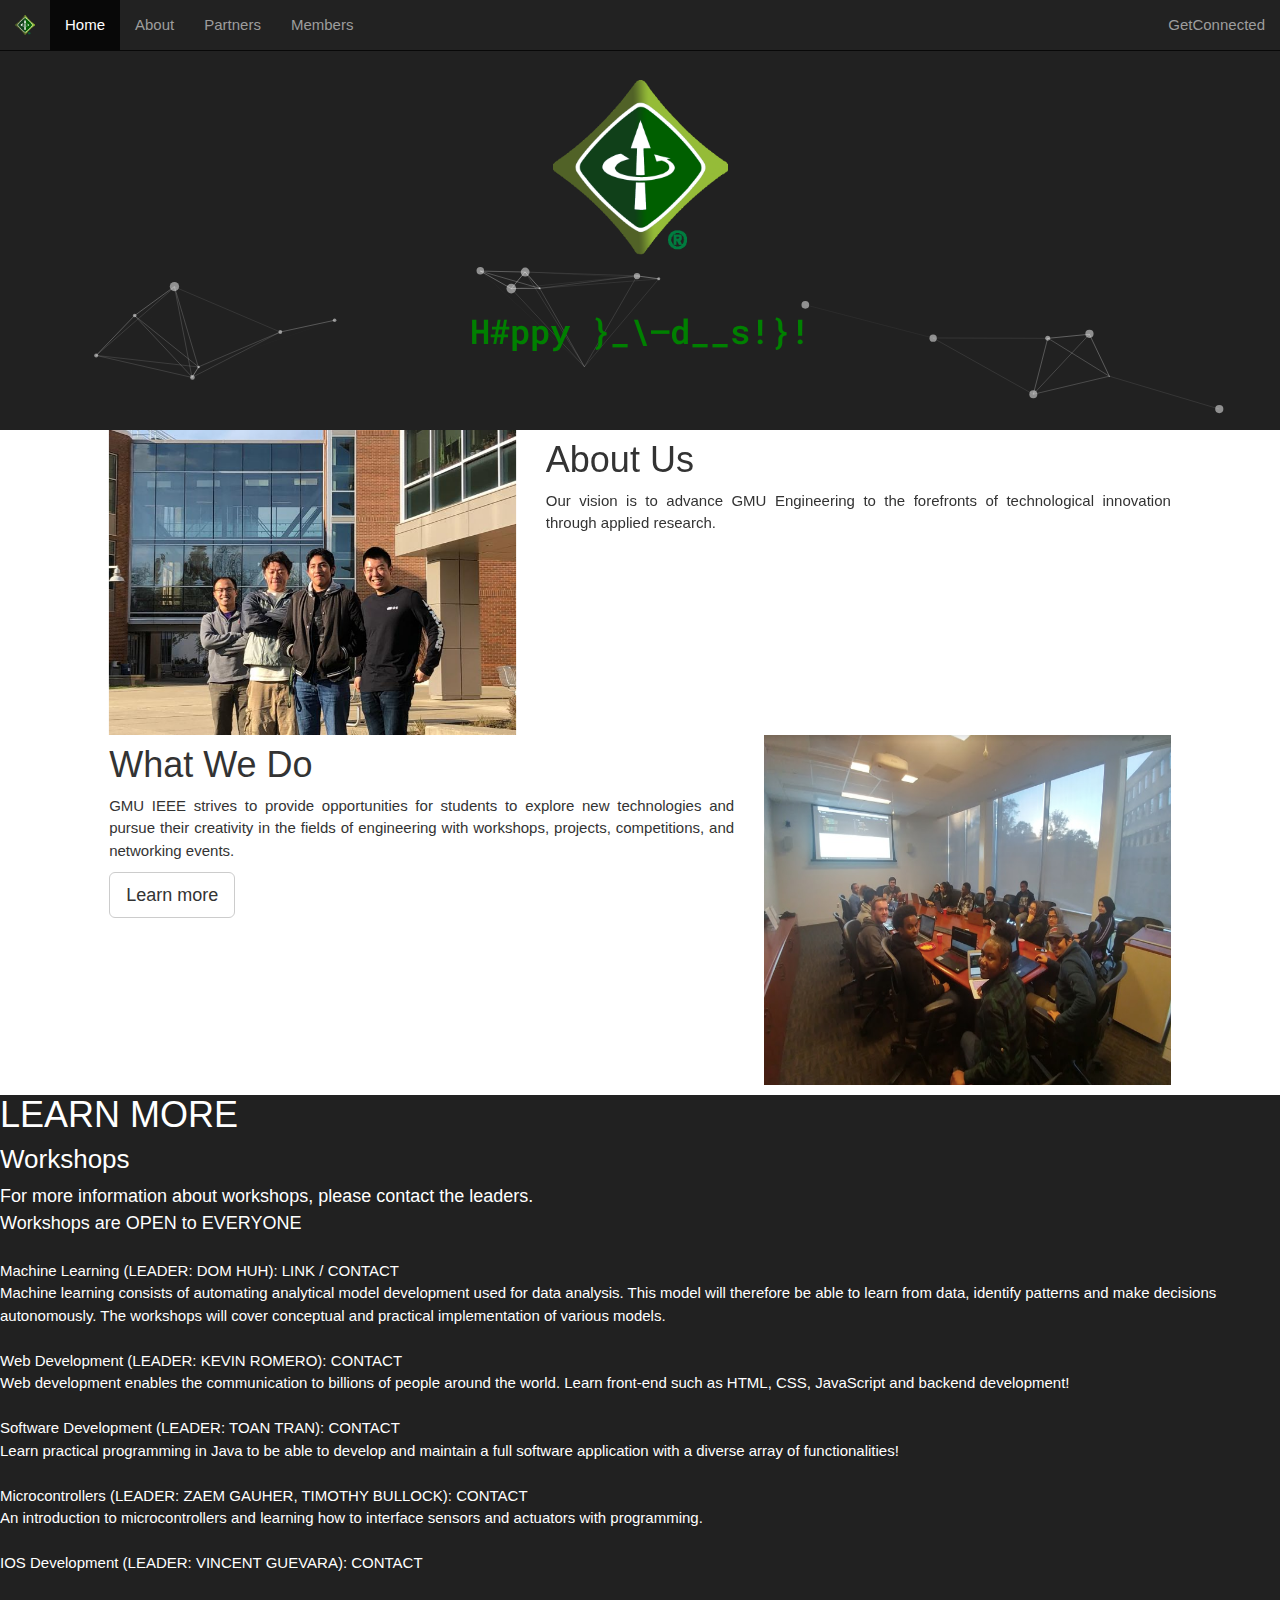
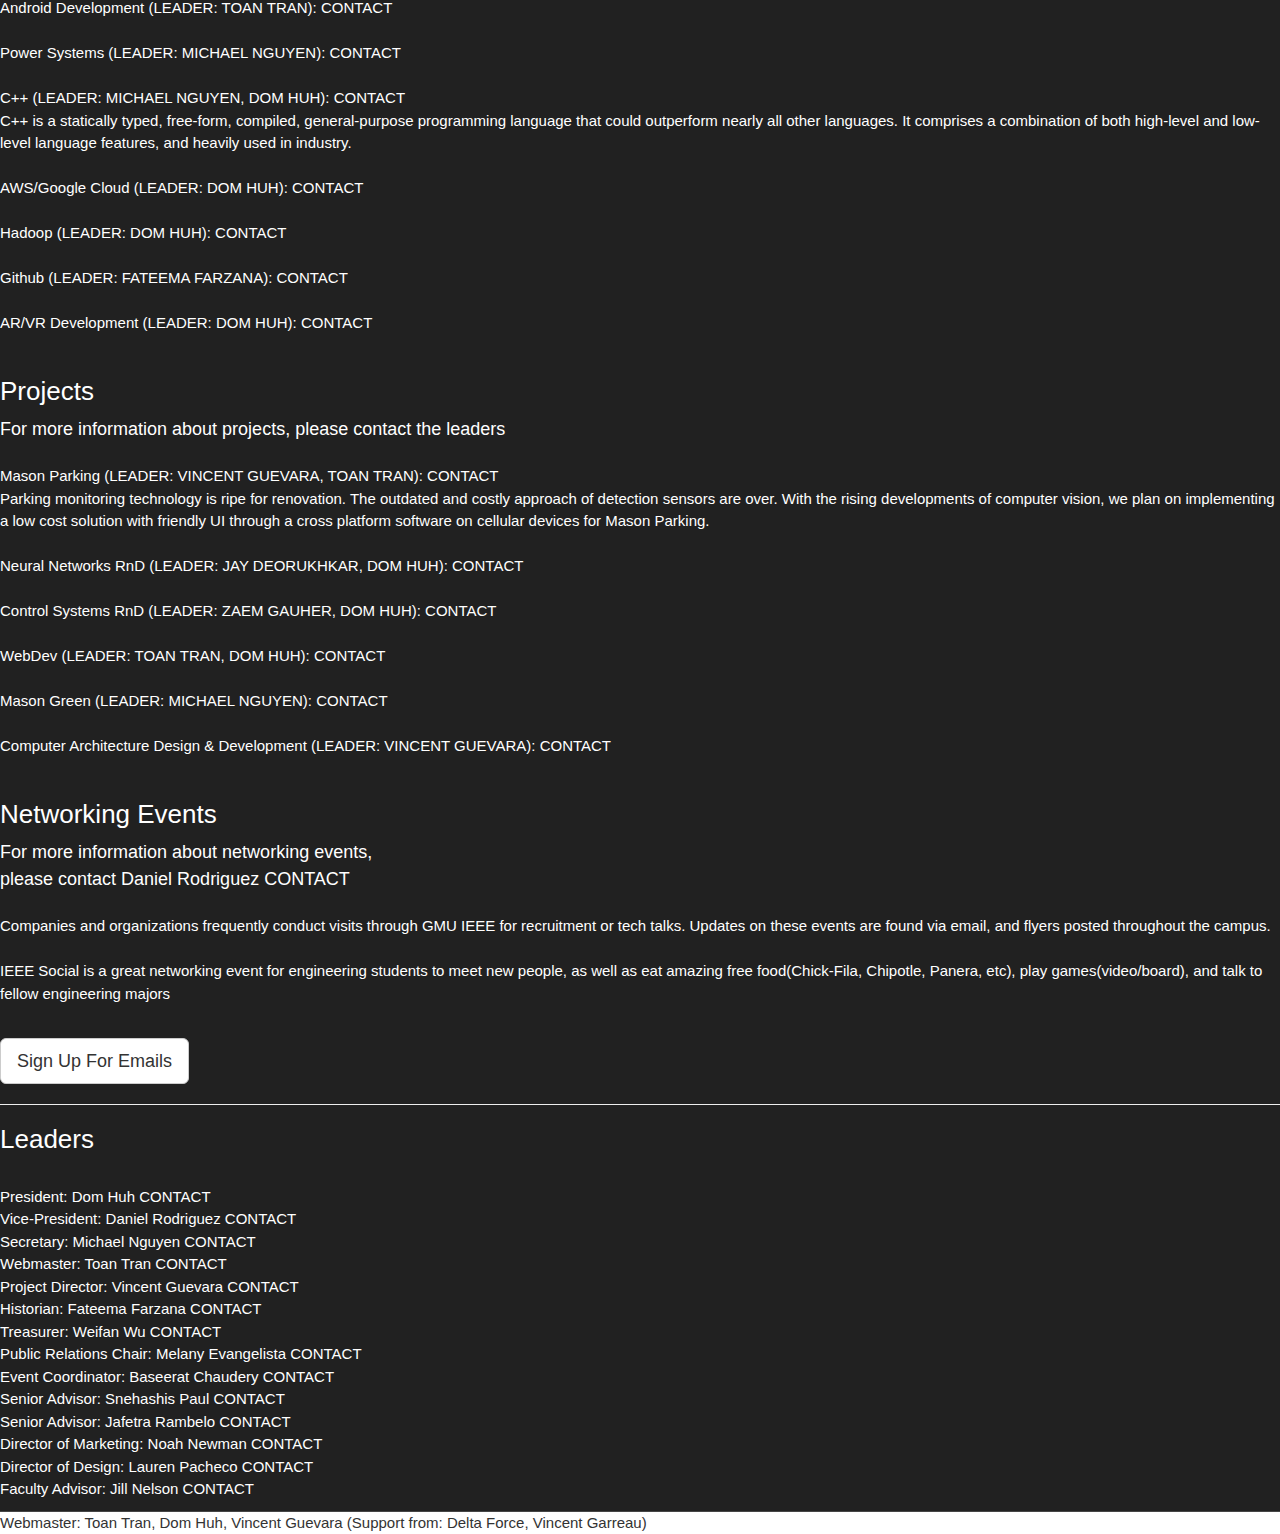
==== index.html @ 7588734c "Updates" ====
<!DOCTYPE html>
<html>

<head>
	<!--Dont worry about this right now-->
	<meta http-equiv="Content-Type" content="text/html; charset=UTF-8">
	<title>GMU IEEE</title>

	<meta charset="utf-8">
	<meta http-equiv="X-UA-Compatible" content="IE=edge">
	<meta name="viewport" content="width=device-width, initial-scale=1">
	<meta name="description" content="GMU, gmu, IEEE, ieee, GMU IEEE, gmu ieee,
					  George Mason University, Institute of Electronics and Electrical Engineers
					  , George Mason University Institute of Electronics and Electrical Engineers">

	<!-- OG Tags -->
	<meta property="og:url" content="https://gmuieee.github.io" />
	<meta property="og:title" content="🎄GMU IEEE🎄" />
	<meta property="og:description" content="George Mason University's Institute of Electronics and Electrical Engineers" />
	<meta property="og:image" content="/images/deltaLogoGreen.PNG" />

	<!-- Jquery CDN -->
	<script src="https://ajax.googleapis.com/ajax/libs/jquery/3.3.1/jquery.min.js"></script>
	<!-- Latest compiled and minified CSS - Bootstrap -->
	<link rel="stylesheet" href="https://maxcdn.bootstrapcdn.com/bootstrap/3.3.7/css/bootstrap.min.css" integrity="sha384-BVYiiSIFeK1dGmJRAkycuHAHRg32OmUcww7on3RYdg4Va+PmSTsz/K68vbdEjh4u" crossorigin="anonymous">
	<!-- Latest compiled and minified JavaScript - Bootstrap -->
	<script src="https://maxcdn.bootstrapcdn.com/bootstrap/3.3.7/js/bootstrap.min.js" integrity="sha384-Tc5IQib027qvyjSMfHjOMaLkfuWVxZxUPnCJA7l2mCWNIpG9mGCD8wGNIcPD7Txa" crossorigin="anonymous"></script>

	<!-- Google Fonts -->
	<link href="https://fonts.googleapis.com/css?family=Roboto+Mono:100" rel="stylesheet">
	<link href="https://fonts.googleapis.com/css?family=Roboto:100" rel="stylesheet">
	<link href="https://fonts.googleapis.com/css?family=Roboto:400" rel="stylesheet">
	<!-- Our Stylesheets -->
	<link href="css/base.css" rel="stylesheet">
	<link href="css/main.css" rel="stylesheet">
	<!-- Favicon -->
	<link rel="icon" type="image/png" href="images/favicon.ico"/>
	
	
	
	<!--
	DELETE IF SLIDE DOESNT WORK
	-->
	<link rel="stylesheet" href="https://www.w3schools.com/w3css/4/w3.css">
	<style>
		.mySlides {display:none;}
	</style> <!--HERE-->
	
</head>
<body>
	
	
	
	<div id="main-body-container">
		<!-- Nav Bar -->
		<nav class="navbar navbar-inverse navbar-fixed-top">
			<div class="container-fluid">
				<!-- Brand and toggle get grouped for better mobile display -->
				<div class="navbar-header">
					<button type="button" class="navbar-toggle collapsed" data-toggle="collapse" data-target="#bs-example-navbar-collapse-1" aria-expanded="false">
						<span class="sr-only">Toggle navigation</span>
						<span class="icon-bar"></span>
						<span class="icon-bar"></span>
						<span class="icon-bar"></span>
					</button>
					<a class="navbar-brand" href="/"><img src="/images/deltaLogoGreen.PNG" width="20px"></a>
				</div>

				<!-- Collect the nav links, forms, and other content for toggling -->
				<div class="collapse navbar-collapse" id="bs-example-navbar-collapse-1">
					<!-- Navbar left side links -->
					<ul class="nav navbar-nav">
						<li class="active"><a href="">Home<span class="sr-only">(current)</span></a></li>
						<!--<li><a href="members/">Leaders</a></li>-->
						<li><a href="#events">About</a></li>
						<li><a href="https://gmuieee.github.io/partners/">Partners</a></li>
						<li><a href="https://gmuieee.github.io/members/">Members</a></li>
					</ul>
					<!-- Navbar right side links -->
					<ul class="nav navbar-nav navbar-right">
						<li><a href="https://getconnected.gmu.edu/organization/inst-of-electrical-and-electronics-engineers">GetConnected</a></li>
					</ul>
				</div><!-- /.navbar-collapse -->
			</div><!-- /.container-fluid -->
		</nav>

		<!-- Landing Section -->
		
		<section id="landing" class="outer-container first-container">
			
			<!-- <h1>Hello</h1> -->
			<div id="deltaLogoDiv" class="outer-container">
				<div id="particles-js" style="height:160px"><!--Erase-->
				<img src="images/deltaLogoGreen.PNG" width="175px">
				</div><!-- Erase-->
			</div>
		
			
			<!-- Div to contain scramble text, populated in main.js, designed in main.css -->
			<div class="container">
				<div class="text"></div>
			</div>
			
		</section>
			

		<section id="whoWeAre" class="outer-container hcenter">
			<div class="row">
				<div class="col-md-1"></div>
				<div class="col-md-4 hcenter vcenter">
					<img id="whoWeAreImage" src="images/whoweAre.PNG" width="100%">
				</div>
				<div class="col-md-6 vcenter hcenter">
					<h1 class="subtopic">About Us</h1>
					<p class="section-1-content">
						Our vision is to advance GMU Engineering to the forefronts of technological innovation through applied research.
					</p>
					<!--<a href="https://getconnected.gmu.edu/organization/inst-of-electrical-and-electronics-engineers"><button class="btn btn-default btn-lg light-button">Sign up for email updates</button></a>
				--></div>
				<div class="col-md-1"></div>
		</section>

		<section id="whatWeDo" class="outer-container hcenter">
			<div class="row">
				<div class="col-md-1"></div>
				<div class="col-md-6 vcenter hcenter">
					<h1 class="subtopic">What We Do</h1>
					<p class="section-1-content">
						GMU IEEE strives to provide opportunities for students to explore new technologies and
						pursue their creativity in the fields of engineering with workshops, projects, competitions,
						and networking events.
						
					</p>
					<a href="#events"><button type="button" class="btn btn-default btn-lg light-button">Learn more</button></a>
				</div>
				<div class="col-md-4 hcenter vcenter">
					<div class="w3-content w3-display-container">
  						<img class="mySlides" src="images/SS2.png" style="height:350px; width:100%">
  						<img class="mySlides" src="images/SS1.png" style="height:350px; width:100%">
  						<img class="mySlides" src="images/whatweDo.png" style="height:350px; width:100%">
						<img class="mySlides" src="images/ieee_meeting.jpg" style="height:350px; width:100%">
  						<!--<button class="w3-button w3-black w3-display-left" onclick="plusDivs(-1)">&#10094;</button>
  						<button class="w3-button w3-black w3-display-right" onclick="plusDivs(1)">&#10095;</button>
					--></div>
				</div>
				<div class="col-md-1"></div>
			</div>
		</section>

		<section id="events" class="outer-container">
			<h1 class="subtopic">LEARN MORE</h1>
			<div class="event hcenter">
				<h2 class="subtopic">Workshops</h2>
				<p>
				<font size="4">For more information about workshops, please contact the leaders.<br>
						Workshops are OPEN to EVERYONE</font><br>
							<br>Machine Learning (LEADER: DOM HUH): <a href="/resources/DeepLearningOverview.pdf">LINK</a> /   
												<a href="mailto:dhuh4@gmu.edu">CONTACT</a> <br>
							Machine learning consists of automating analytical model development used for data analysis.
							This model will therefore be able to learn from data, identify patterns and make decisions autonomously.
							The workshops will cover conceptual and practical implementation of various models.<br>
					
							<br>Web Development (LEADER: KEVIN ROMERO): <a href="mailto:kromero8@gmu.edu">CONTACT</a> <br>
							
							Web development enables the communication to billions of people around the world.
					 		Learn front-end such as HTML, CSS, JavaScript and backend development! <br>
							
							<br>Software Development (LEADER: TOAN TRAN): <a href="mailto:ttran82@gmu.edu">CONTACT</a> <br>
					
							Learn practical programming in Java to be able to develop
							and maintain a full software application with a diverse array of functionalities!<br>
					
							<br>Microcontrollers (LEADER: ZAEM GAUHER, TIMOTHY BULLOCK): <a href="mailto:zgauher@gmu.edu">CONTACT</a> <br>
					
							An introduction to microcontrollers and learning how
							to interface sensors and actuators with programming.<br>
					
							<br>IOS Development (LEADER: VINCENT GUEVARA): <a href="mailto:vguevara@gmu.edu">CONTACT</a> <br>
							<br>Android Development (LEADER: TOAN TRAN): <a href="mailto:ttran82@gmu.edu">CONTACT</a> <br>
							<br>Power Systems (LEADER: MICHAEL NGUYEN): <a href="mailto:mnguye61@gmu.edu">CONTACT</a> <br>
							<br>C++ (LEADER: MICHAEL NGUYEN, DOM HUH): <a href="mailto:mnguye61@gmu.edu">CONTACT</a> <br>
					
							C++ is a statically typed, free-form, compiled, general-purpose programming
							language that could outperform nearly all other languages.
							It comprises a combination of both high-level and low-level language features, and heavily used in industry.<br>
					
							<br>AWS/Google Cloud (LEADER: DOM HUH): <a href="mailto:dhuh4@gmu.edu">CONTACT</a> <br>
							<br>Hadoop (LEADER: DOM HUH): <a href="mailto:dhuh4@gmu.edu">CONTACT</a> <br>
							<br>Github (LEADER: FATEEMA FARZANA): <a href="mailto:ffarzana@gmu.edu">CONTACT</a> <br>
							<br>AR/VR Development (LEADER: DOM HUH): <a href="mailto:dhuh4@gmu.edu">CONTACT</a> <br>
				</p><br>
			<h2 class="subtopic">Projects</h2>
				<p>			
				<font size="4">For more information about projects, please contact the leaders</font><br>
							<br>Mason Parking (LEADER: VINCENT GUEVARA, TOAN TRAN): <a href="mailto:vguevara@gmu.edu">CONTACT</a> <br>	
								Parking monitoring technology is ripe for renovation. The outdated and costly approach of detection sensors
								are over. With the rising developments of computer vision, we plan on implementing a low cost
								solution with friendly UI through a cross platform software on cellular devices for Mason Parking.<br>
							<br>Neural Networks RnD (LEADER: JAY DEORUKHKAR, DOM HUH): <a href="mailto:jdeoruk2@gmu.edu">CONTACT</a> <br>								
							<br>Control Systems RnD (LEADER: ZAEM GAUHER, DOM HUH): <a href="mailto:zgauher@gmu.edu">CONTACT</a> <br>								
							<br>WebDev (LEADER: TOAN TRAN, DOM HUH): <a href="mailto:ttran82@gmu.edu">CONTACT</a> <br>								
							<br>Mason Green (LEADER: MICHAEL NGUYEN): <a href="mailto:mnguye61@gmu.edu">CONTACT</a>	 <br>
							<br>Computer Architecture Design & Development (LEADER: VINCENT GUEVARA): <a href="mailto:mnguye61@gmu.edu">CONTACT</a>	 <br>

				</p><br>
			<h2 class="subtopic">Networking Events</h2>
				<p>
				<font size="4">For more information about networking events,<br>
						please contact Daniel Rodriguez<a href="mailto:drodrig@gmu.edu"> CONTACT</a></font><br>
							<br>Companies and organizations frequently conduct visits through GMU IEEE 
								for recruitment or tech talks. Updates on these events are found via email,
								and flyers posted throughout the campus.</li><br>
							<br>IEEE Social is a great networking event for engineering students to meet
								new people, as well as eat amazing free food(Chick-Fila, Chipotle, Panera, etc),
								play games(video/board), and talk to fellow engineering majors</li><br>
				</p><br>
				<a href="https://getconnected.gmu.edu/organization/inst-of-electrical-and-electronics-engineers"><button class="btn btn-default btn-lg dark-button">Sign Up For Emails</button></a>
			</div>
			<hr class="separator" style="width:100%">
			<div class="event hcenter">
				<h1 class="subtopic">Leaders</h1>
				<!--<img class="event-image" src="images/venkatHT.jpg" width="50%">-->
				<p>
					<br> President: Dom Huh <a href="mailto:dhuh4@gmu.edu"> CONTACT</a>
					<br> Vice-President: Daniel Rodriguez <a href="mailto:drodrig@gmu.edu"> CONTACT</a>
					<br> Secretary: Michael Nguyen <a href="mailto:mnguye61@gmu.edu"> CONTACT</a>
					<br> Webmaster: Toan Tran <a href="mailto:ttran82@gmu.edu"> CONTACT</a>
					<br> Project Director: Vincent Guevara <a href="mailto:vguevara@gmu.edu"> CONTACT</a>
					<br> Historian: Fateema Farzana <a href="mailto:ffarzana@gmu.edu"> CONTACT</a>
					<br> Treasurer: Weifan Wu <a href="mailto:wwu6@gmu.edu"> CONTACT</a>
					<br> Public Relations Chair: Melany Evangelista <a href="mailto:mevanage2@gmu.edu"> CONTACT</a>
					<br> Event Coordinator: Baseerat Chaudery <a href="mailto:bchaudery@gmu.edu"> CONTACT</a>
					<br> Senior Advisor: Snehashis Paul <a href="mailto:spaul20@gmu.edu"> CONTACT</a>
					<br> Senior Advisor: Jafetra Rambelo <a href="mailto:jrambelo@gmu.edu"> CONTACT</a>
					<br> Director of Marketing: Noah Newman <a href="mailto:nnewman6@gmu.edu"> CONTACT</a>
					<br> Director of Design: Lauren Pacheco <a href="mailto:lpacheco@gmu.edu"> CONTACT</a>
					<br> Faculty Advisor: Jill Nelson <a href="mailto:jnelson@gmu.edu"> CONTACT</a><br>

				</p>
			</div>
		</section>
	</div>

	<footer class="love-footer-dark">
		Webmaster: Toan Tran, Dom Huh, Vincent Guevara (Support from: <a href="https://github.com/delta">Delta Force</a>, <a href="https://github.com/VincentGarreau">Vincent Garreau</a>)
	</footer>

	<!-- Main Script -->
	<script src="js/main.js"></script>
	<script src="particles.js"></script>
	<script src="js/app.js"></script>
	


	<!--FIXTHIS-->
	<script>
		var myIndex = 0;
		carousel();

		function carousel() {
    			var i;
    			var x = document.getElementsByClassName("mySlides");
    			for (i = 0; i < x.length; i++) {
       				x[i].style.display = "none";  
    				}
    			myIndex++;
    		if (myIndex > x.length) {myIndex = 1}    
    		x[myIndex-1].style.display = "block";  
    		setTimeout(carousel, 1500);
}
	</script>


</body>
</html>
---- css/main.css ----
/* JS */
#particles-js{
  width: 100%;
  height: 100%;
  background-color: #212121;
  background-image: url('');
  background-size: cover;
  background-position: 50% 50%;
  background-repeat: no-repeat;
}

/* Landing Section */
#landing {
  background-color: #212121;
}

#deltaLogoDiv {
  padding: 80px 0px 40px 0px;
  text-align: center;
  animation: sexyGlow 4s ease-in-out 0s infinite;
}

/* CSS for Scramble Text */
.container {
  position: relative;
  top: 25%;
  height: 50px;
  width: 100%;
  justify-content: center;
  align-items: center;
  display: flex;
  font-family: 'Roboto Mono', monospace;
  padding: 50px 0px 100px 0px;
}

.text {
  font-weight: 600;
  font-size: 34px;
  color: green;
  -webkit-animation:colorchange 10s infinite alternate;
}

@media only screen and (max-width: 550px) {
  .text {
    font-size: 20px !important;
  }
}

.dud {
  color: green;
}
/* End of CSS for Scramble Text */
/* End of CSS for Landing Section */

/* Who We Are Section */
#whoWeAre {
  background-color: white;
}
/* End of Who We Are Section */

/* What We Do Section */
#whatWeDo {
  background-color: white;
}

#whatWeDoImage {
  margin: 10px 0px;
}

p.section-1-content {
  text-align: justify;
}
/* End of What We Do Section */

/* Events Section */
#events {
  background-color: #212121;
  border-bottom: 1px solid rgb(70,70,70);
}

#events .subtopic, .event p {
  color: white;
}

.event .subtopic {
  font-size: 26px;
}

.event img {
  margin: 20px 0px;
}

/* Animation stuff */
@keyframes sexyGlow {
  0% {
    opacity: 1;
  }
  50% {
    opacity: 0.4;
  }
  100% {
    opacity: 1;
  }
}

@-webkit-keyframes colorchange {
      0% {
        color: #a0f78f;
      }
      
      20% {
        color: #59c643;
      }
      
      40% {
        color: #ef7270;
      }
      
      60% {
        color: #dd403e;
      }
  
      80% {
        color: #c10c09;
      }
      
    }


@media only screen and (max-width: 991px) {
  #whoWeAreImage {
    width: 80%;
  }
}

@media only screen and (max-width: 550px) {
  section {
    padding: 0px;
  }

  #whoWeAreImage {
    width: 100%;
  }

  #events {
    padding: 15px 0px;
  }

  #whatWeDoImage {
    margin: 0px;
  }

  .light-button {
    margin-bottom: 15px;
  }

  .event-image {
    width: 75%;
  }
}
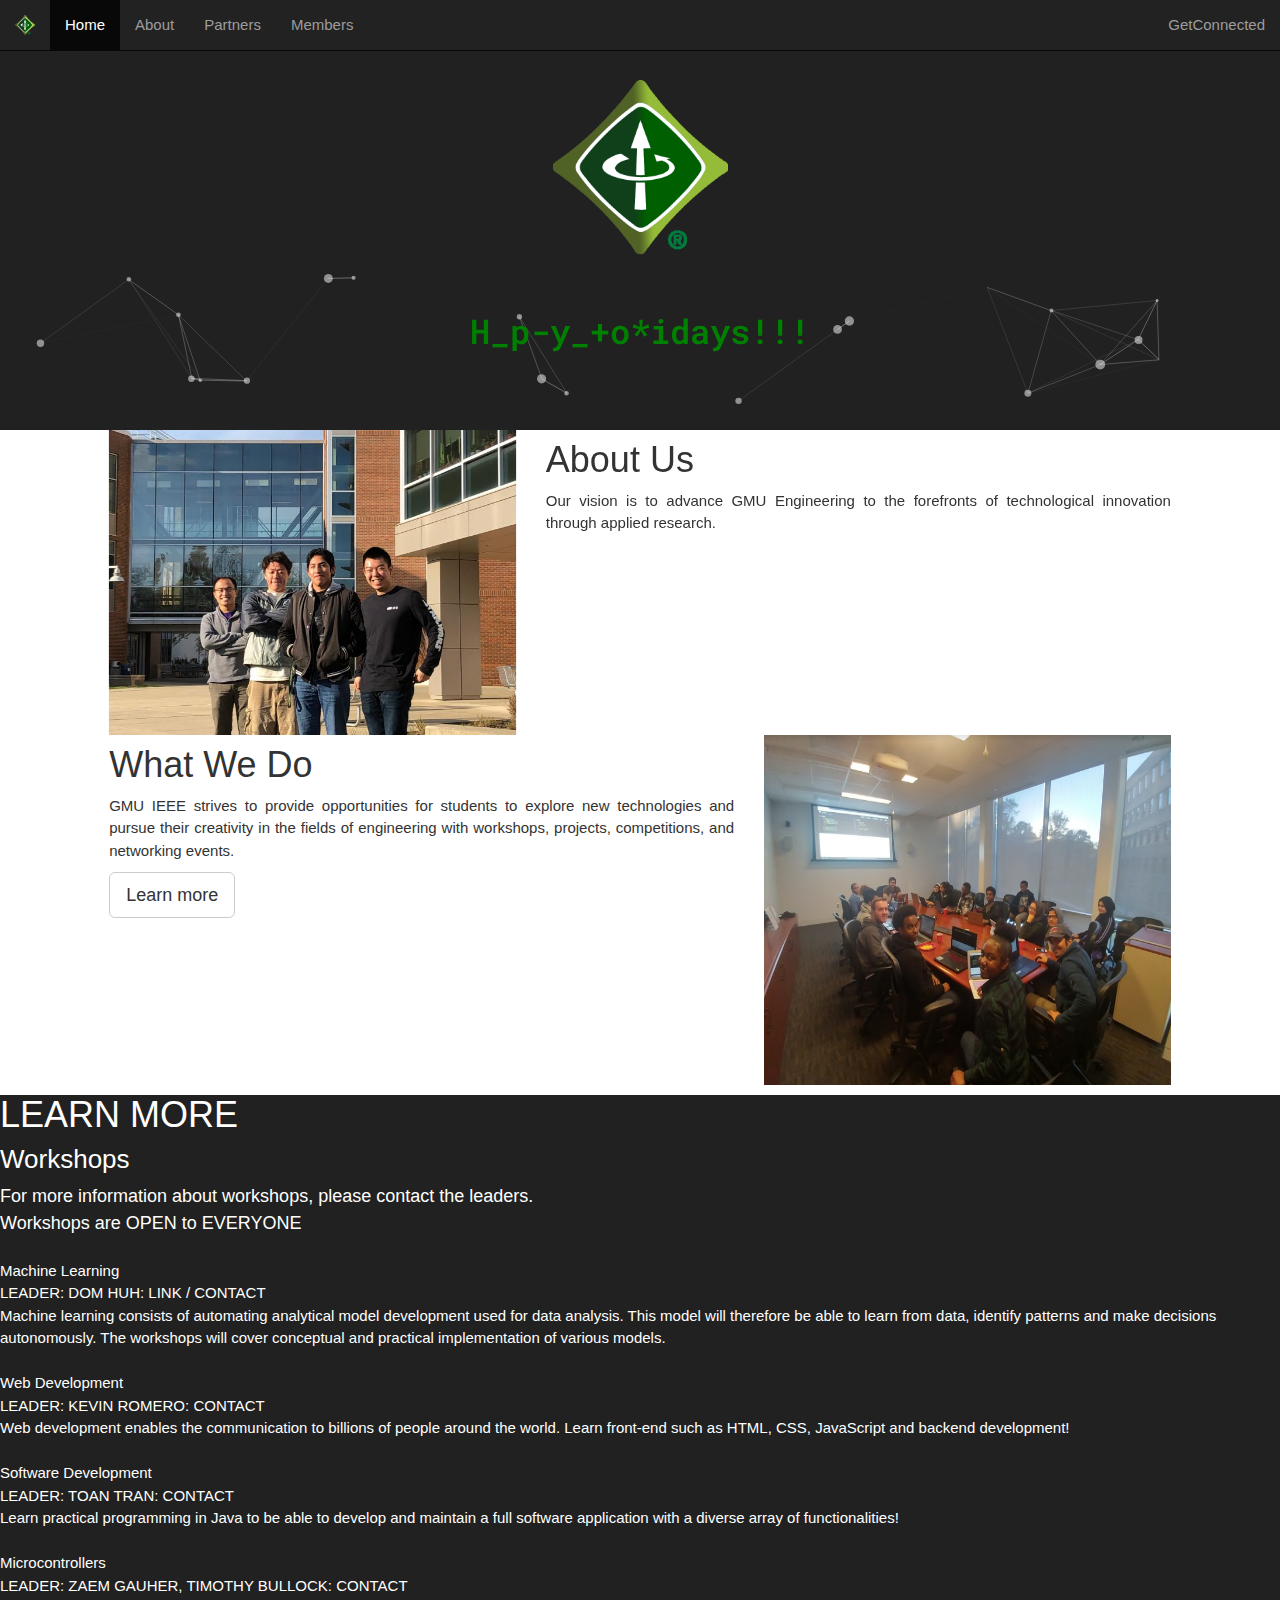
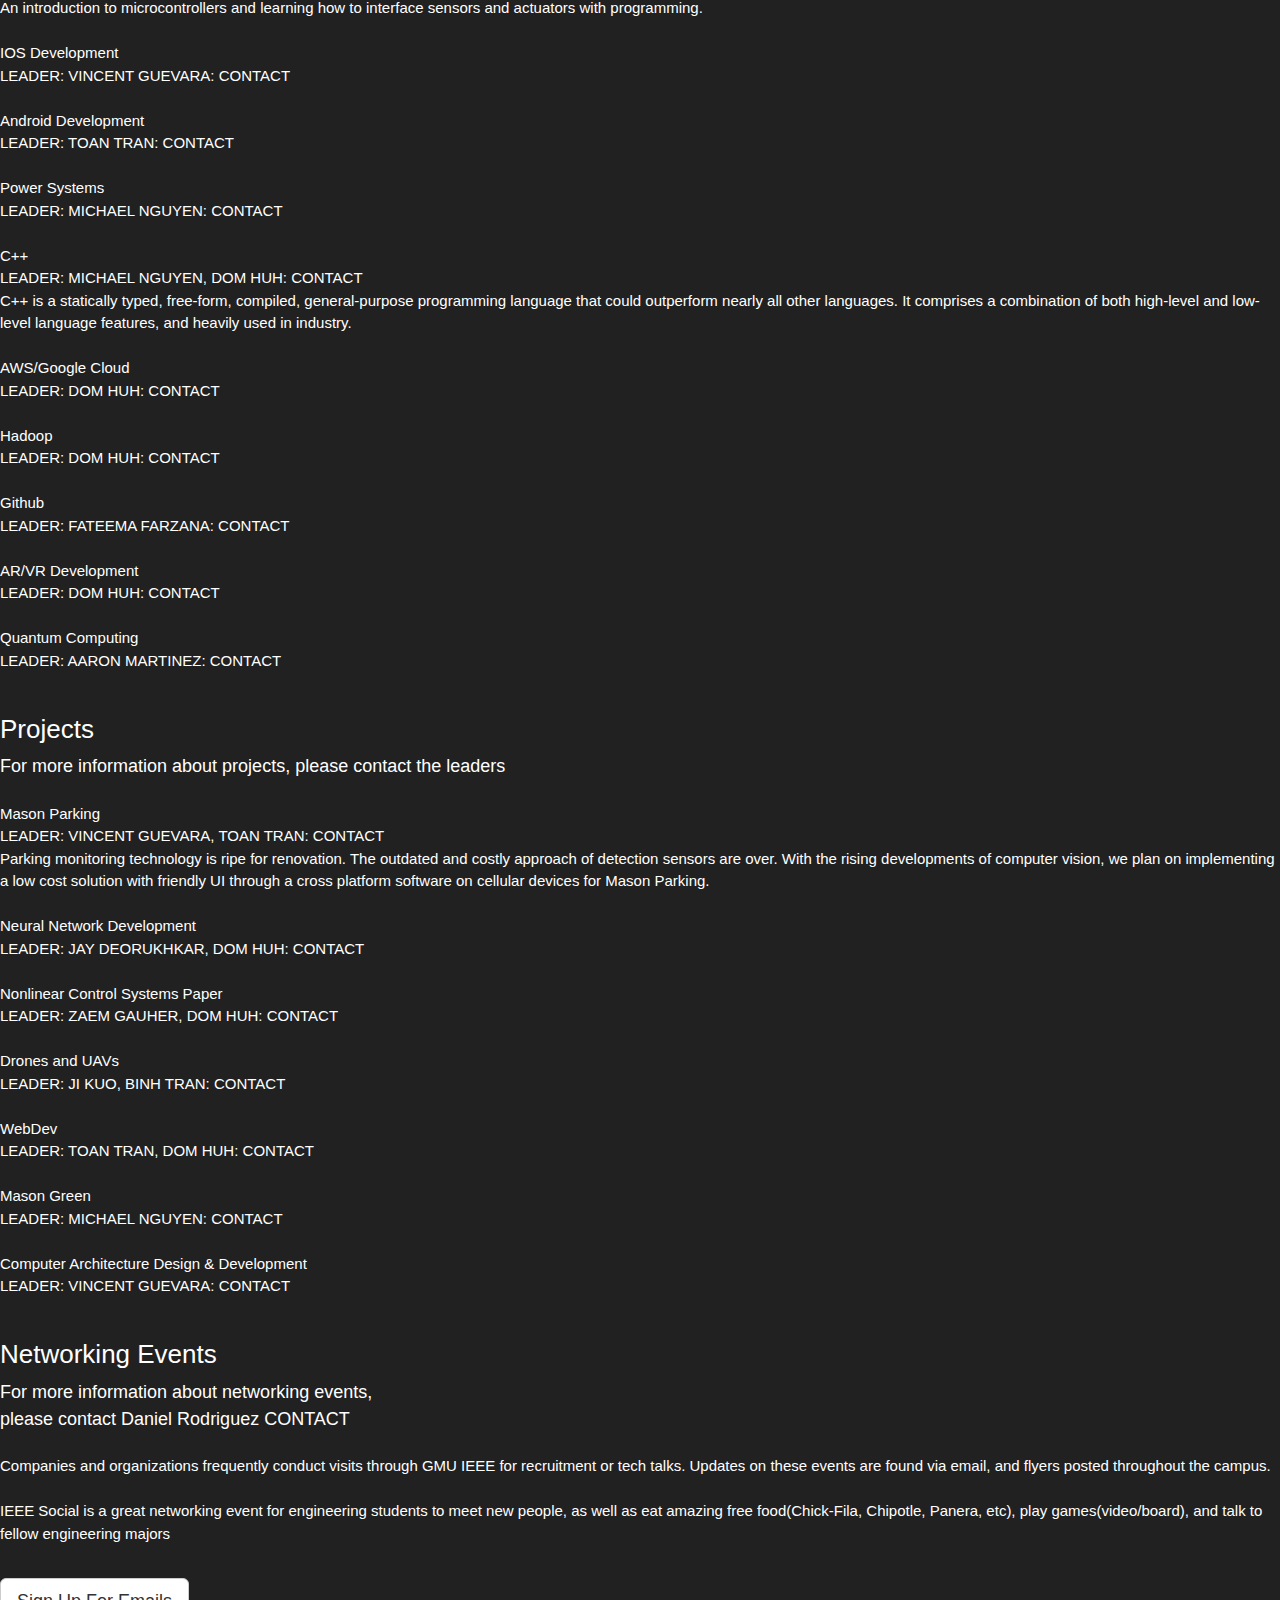
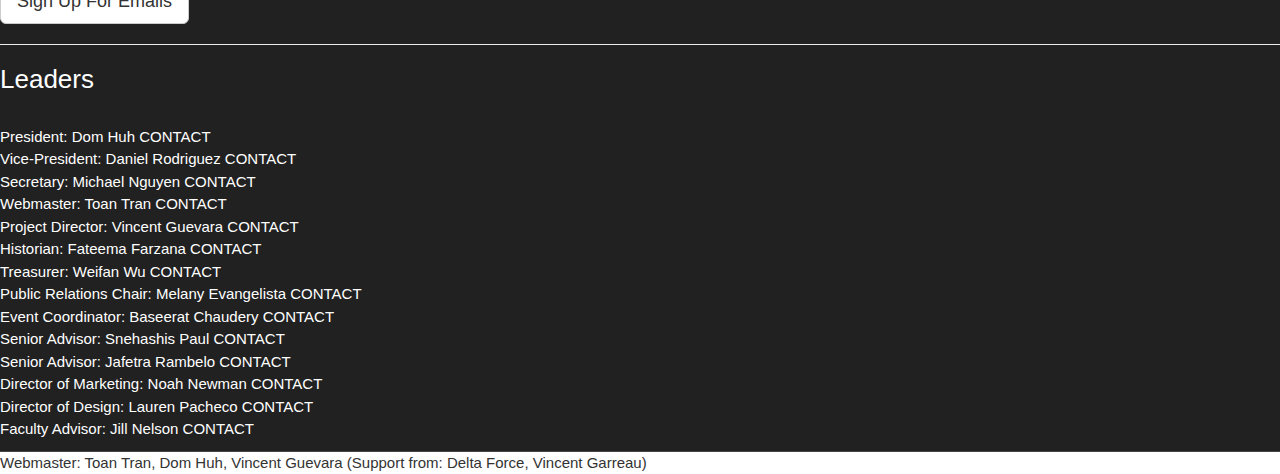
==== commit f947df86: "Merge branch 'master' of https://github.com/gmuieee/gmuieee.github.io" ====
--- a/index.html
+++ b/index.html
@@ -2,7 +2,6 @@
 <html>
 
 <head>
-	<!--Dont worry about this right now-->
 	<meta http-equiv="Content-Type" content="text/html; charset=UTF-8">
 	<title>GMU IEEE</title>
 
@@ -37,14 +36,10 @@
 	<link rel="icon" type="image/png" href="images/favicon.ico"/>
 	
 	
-	
-	<!--
-	DELETE IF SLIDE DOESNT WORK
-	-->
 	<link rel="stylesheet" href="https://www.w3schools.com/w3css/4/w3.css">
 	<style>
 		.mySlides {display:none;}
-	</style> <!--HERE-->
+	</style>
 	
 </head>
 <body>
@@ -154,53 +149,55 @@
 				<p>
 				<font size="4">For more information about workshops, please contact the leaders.<br>
 						Workshops are OPEN to EVERYONE</font><br>
-							<br>Machine Learning (LEADER: DOM HUH): <a href="/resources/DeepLearningOverview.pdf">LINK</a> /   
+							<br>Machine Learning <br>LEADER: DOM HUH: <a href="/resources/DeepLearningOverview.pdf">LINK</a> /   
 												<a href="mailto:dhuh4@gmu.edu">CONTACT</a> <br>
 							Machine learning consists of automating analytical model development used for data analysis.
 							This model will therefore be able to learn from data, identify patterns and make decisions autonomously.
 							The workshops will cover conceptual and practical implementation of various models.<br>
 					
-							<br>Web Development (LEADER: KEVIN ROMERO): <a href="mailto:kromero8@gmu.edu">CONTACT</a> <br>
+							<br>Web Development <br>LEADER: KEVIN ROMERO: <a href="mailto:kromero8@gmu.edu">CONTACT</a> <br>
 							
 							Web development enables the communication to billions of people around the world.
 					 		Learn front-end such as HTML, CSS, JavaScript and backend development! <br>
 							
-							<br>Software Development (LEADER: TOAN TRAN): <a href="mailto:ttran82@gmu.edu">CONTACT</a> <br>
+							<br>Software Development <br>LEADER: TOAN TRAN: <a href="mailto:ttran82@gmu.edu">CONTACT</a> <br>
 					
 							Learn practical programming in Java to be able to develop
 							and maintain a full software application with a diverse array of functionalities!<br>
 					
-							<br>Microcontrollers (LEADER: ZAEM GAUHER, TIMOTHY BULLOCK): <a href="mailto:zgauher@gmu.edu">CONTACT</a> <br>
+							<br>Microcontrollers <br>LEADER: ZAEM GAUHER, TIMOTHY BULLOCK: <a href="mailto:zgauher@gmu.edu">CONTACT</a> <br>
 					
 							An introduction to microcontrollers and learning how
 							to interface sensors and actuators with programming.<br>
 					
-							<br>IOS Development (LEADER: VINCENT GUEVARA): <a href="mailto:vguevara@gmu.edu">CONTACT</a> <br>
-							<br>Android Development (LEADER: TOAN TRAN): <a href="mailto:ttran82@gmu.edu">CONTACT</a> <br>
-							<br>Power Systems (LEADER: MICHAEL NGUYEN): <a href="mailto:mnguye61@gmu.edu">CONTACT</a> <br>
-							<br>C++ (LEADER: MICHAEL NGUYEN, DOM HUH): <a href="mailto:mnguye61@gmu.edu">CONTACT</a> <br>
+							<br>IOS Development <br>LEADER: VINCENT GUEVARA: <a href="mailto:vguevara@gmu.edu">CONTACT</a> <br>
+							<br>Android Development <br>LEADER: TOAN TRAN: <a href="mailto:ttran82@gmu.edu">CONTACT</a> <br>
+							<br>Power Systems <br>LEADER: MICHAEL NGUYEN: <a href="mailto:mnguye61@gmu.edu">CONTACT</a> <br>
+							<br>C++ <br>LEADER: MICHAEL NGUYEN, DOM HUH: <a href="mailto:mnguye61@gmu.edu">CONTACT</a> <br>
 					
 							C++ is a statically typed, free-form, compiled, general-purpose programming
 							language that could outperform nearly all other languages.
 							It comprises a combination of both high-level and low-level language features, and heavily used in industry.<br>
 					
-							<br>AWS/Google Cloud (LEADER: DOM HUH): <a href="mailto:dhuh4@gmu.edu">CONTACT</a> <br>
-							<br>Hadoop (LEADER: DOM HUH): <a href="mailto:dhuh4@gmu.edu">CONTACT</a> <br>
-							<br>Github (LEADER: FATEEMA FARZANA): <a href="mailto:ffarzana@gmu.edu">CONTACT</a> <br>
-							<br>AR/VR Development (LEADER: DOM HUH): <a href="mailto:dhuh4@gmu.edu">CONTACT</a> <br>
+							<br>AWS/Google Cloud <br>LEADER: DOM HUH: <a href="mailto:dhuh4@gmu.edu">CONTACT</a> <br>
+							<br>Hadoop <br>LEADER: DOM HUH: <a href="mailto:dhuh4@gmu.edu">CONTACT</a> <br>
+							<br>Github <br>LEADER: FATEEMA FARZANA: <a href="mailto:ffarzana@gmu.edu">CONTACT</a> <br>
+							<br>AR/VR Development <br>LEADER: DOM HUH: <a href="mailto:dhuh4@gmu.edu">CONTACT</a> <br>
+							<br>Quantum Computing <br>LEADER: AARON MARTINEZ: <a href="mailto:#">CONTACT</a> <br>
 				</p><br>
 			<h2 class="subtopic">Projects</h2>
 				<p>			
 				<font size="4">For more information about projects, please contact the leaders</font><br>
-							<br>Mason Parking (LEADER: VINCENT GUEVARA, TOAN TRAN): <a href="mailto:vguevara@gmu.edu">CONTACT</a> <br>	
+							<br>Mason Parking <br>LEADER: VINCENT GUEVARA, TOAN TRAN: <a href="mailto:vguevara@gmu.edu">CONTACT</a> <br>	
 								Parking monitoring technology is ripe for renovation. The outdated and costly approach of detection sensors
 								are over. With the rising developments of computer vision, we plan on implementing a low cost
 								solution with friendly UI through a cross platform software on cellular devices for Mason Parking.<br>
-							<br>Neural Networks RnD (LEADER: JAY DEORUKHKAR, DOM HUH): <a href="mailto:jdeoruk2@gmu.edu">CONTACT</a> <br>								
-							<br>Control Systems RnD (LEADER: ZAEM GAUHER, DOM HUH): <a href="mailto:zgauher@gmu.edu">CONTACT</a> <br>								
-							<br>WebDev (LEADER: TOAN TRAN, DOM HUH): <a href="mailto:ttran82@gmu.edu">CONTACT</a> <br>								
-							<br>Mason Green (LEADER: MICHAEL NGUYEN): <a href="mailto:mnguye61@gmu.edu">CONTACT</a>	 <br>
-							<br>Computer Architecture Design & Development (LEADER: VINCENT GUEVARA): <a href="mailto:mnguye61@gmu.edu">CONTACT</a>	 <br>
+							<br>Neural Network Development <br>LEADER: JAY DEORUKHKAR, DOM HUH: <a href="mailto:jdeoruk2@gmu.edu">CONTACT</a> <br>								
+							<br>Nonlinear Control Systems Paper <br>LEADER: ZAEM GAUHER, DOM HUH: <a href="mailto:zgauher@gmu.edu">CONTACT</a> <br>								
+							<br>Drones and UAVs <br>LEADER: JI KUO, BINH TRAN: <a href="mailto:jkuo2@gmu.edu">CONTACT</a> <br>	
+							<br>WebDev <br>LEADER: TOAN TRAN, DOM HUH: <a href="mailto:ttran82@gmu.edu">CONTACT</a> <br>								
+							<br>Mason Green <br>LEADER: MICHAEL NGUYEN: <a href="mailto:mnguye61@gmu.edu">CONTACT</a>	 <br>
+							<br>Computer Architecture Design & Development <br>LEADER: VINCENT GUEVARA: <a href="mailto:vguevara@gmu.edu">CONTACT</a>	 <br>
 
 				</p><br>
 			<h2 class="subtopic">Networking Events</h2>
@@ -251,8 +248,6 @@
 	<script src="js/app.js"></script>
 	
 
-
-	<!--FIXTHIS-->
 	<script>
 		var myIndex = 0;
 		carousel();
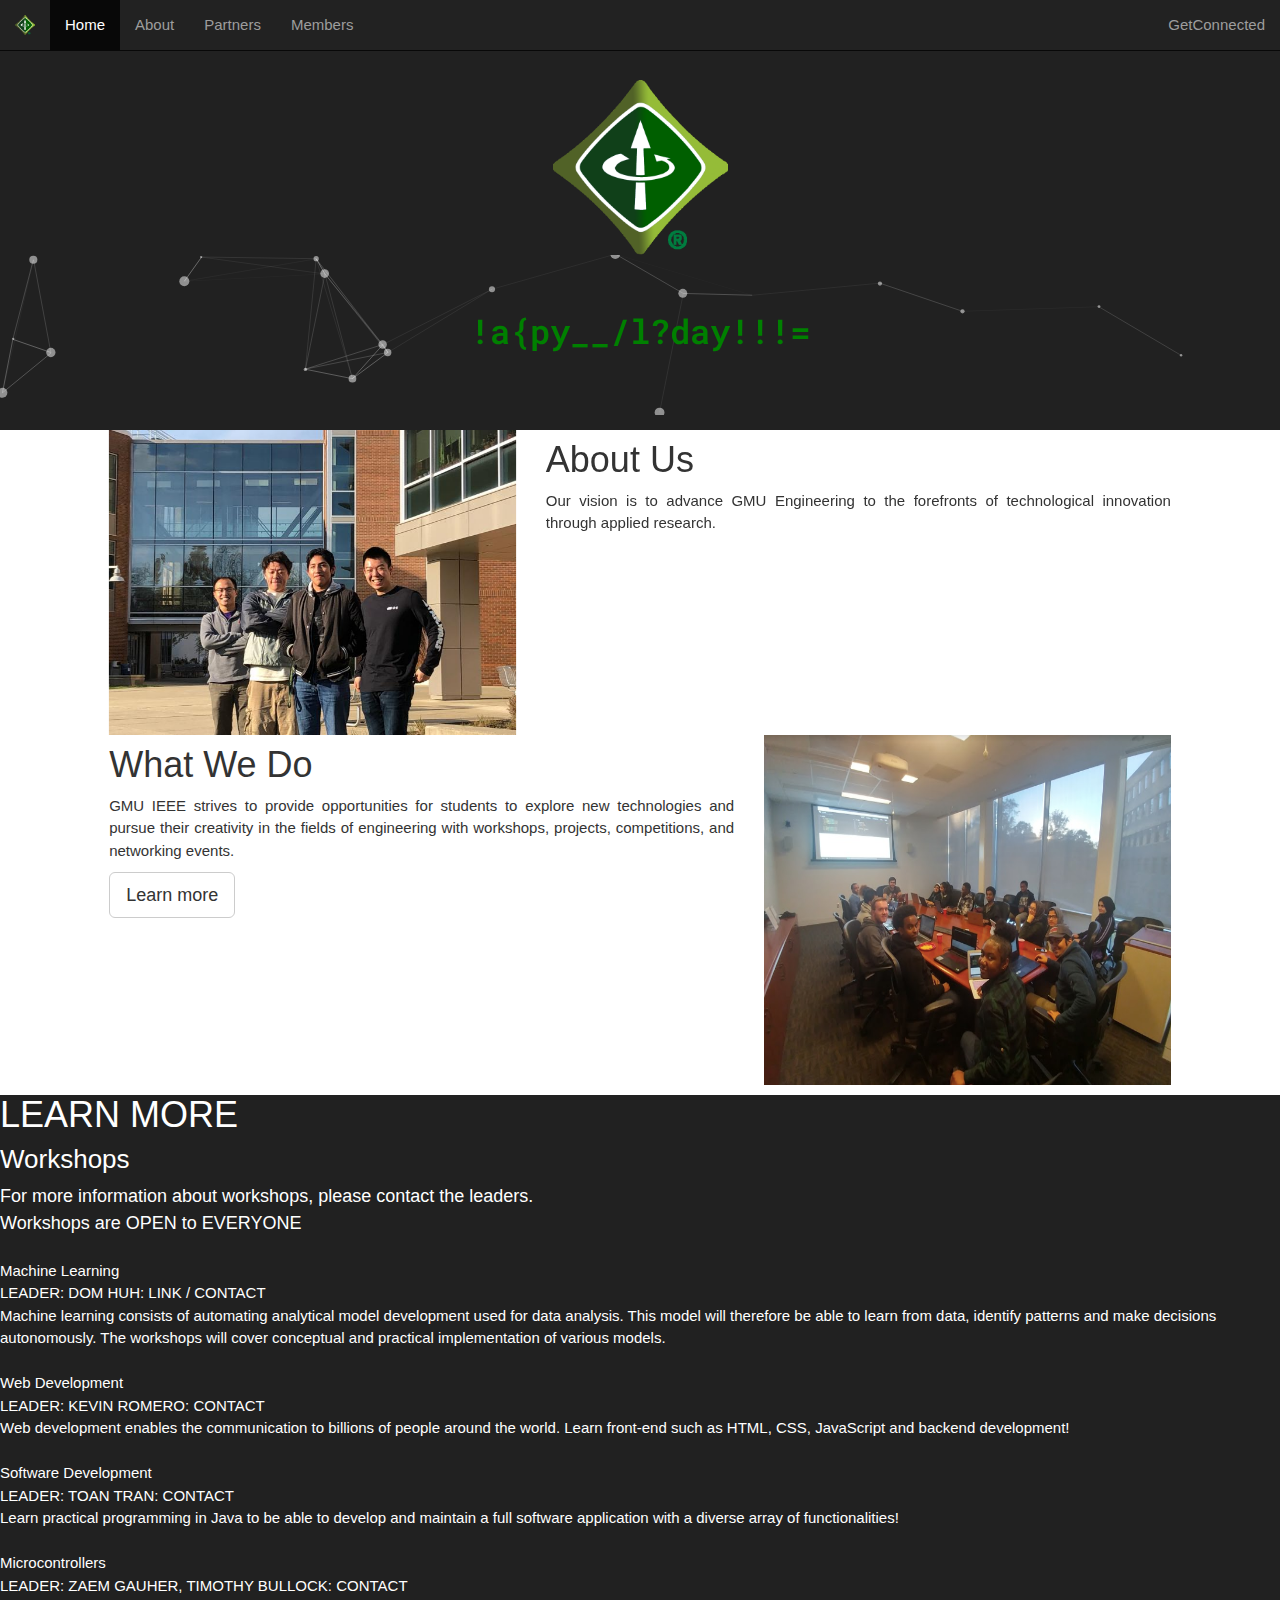
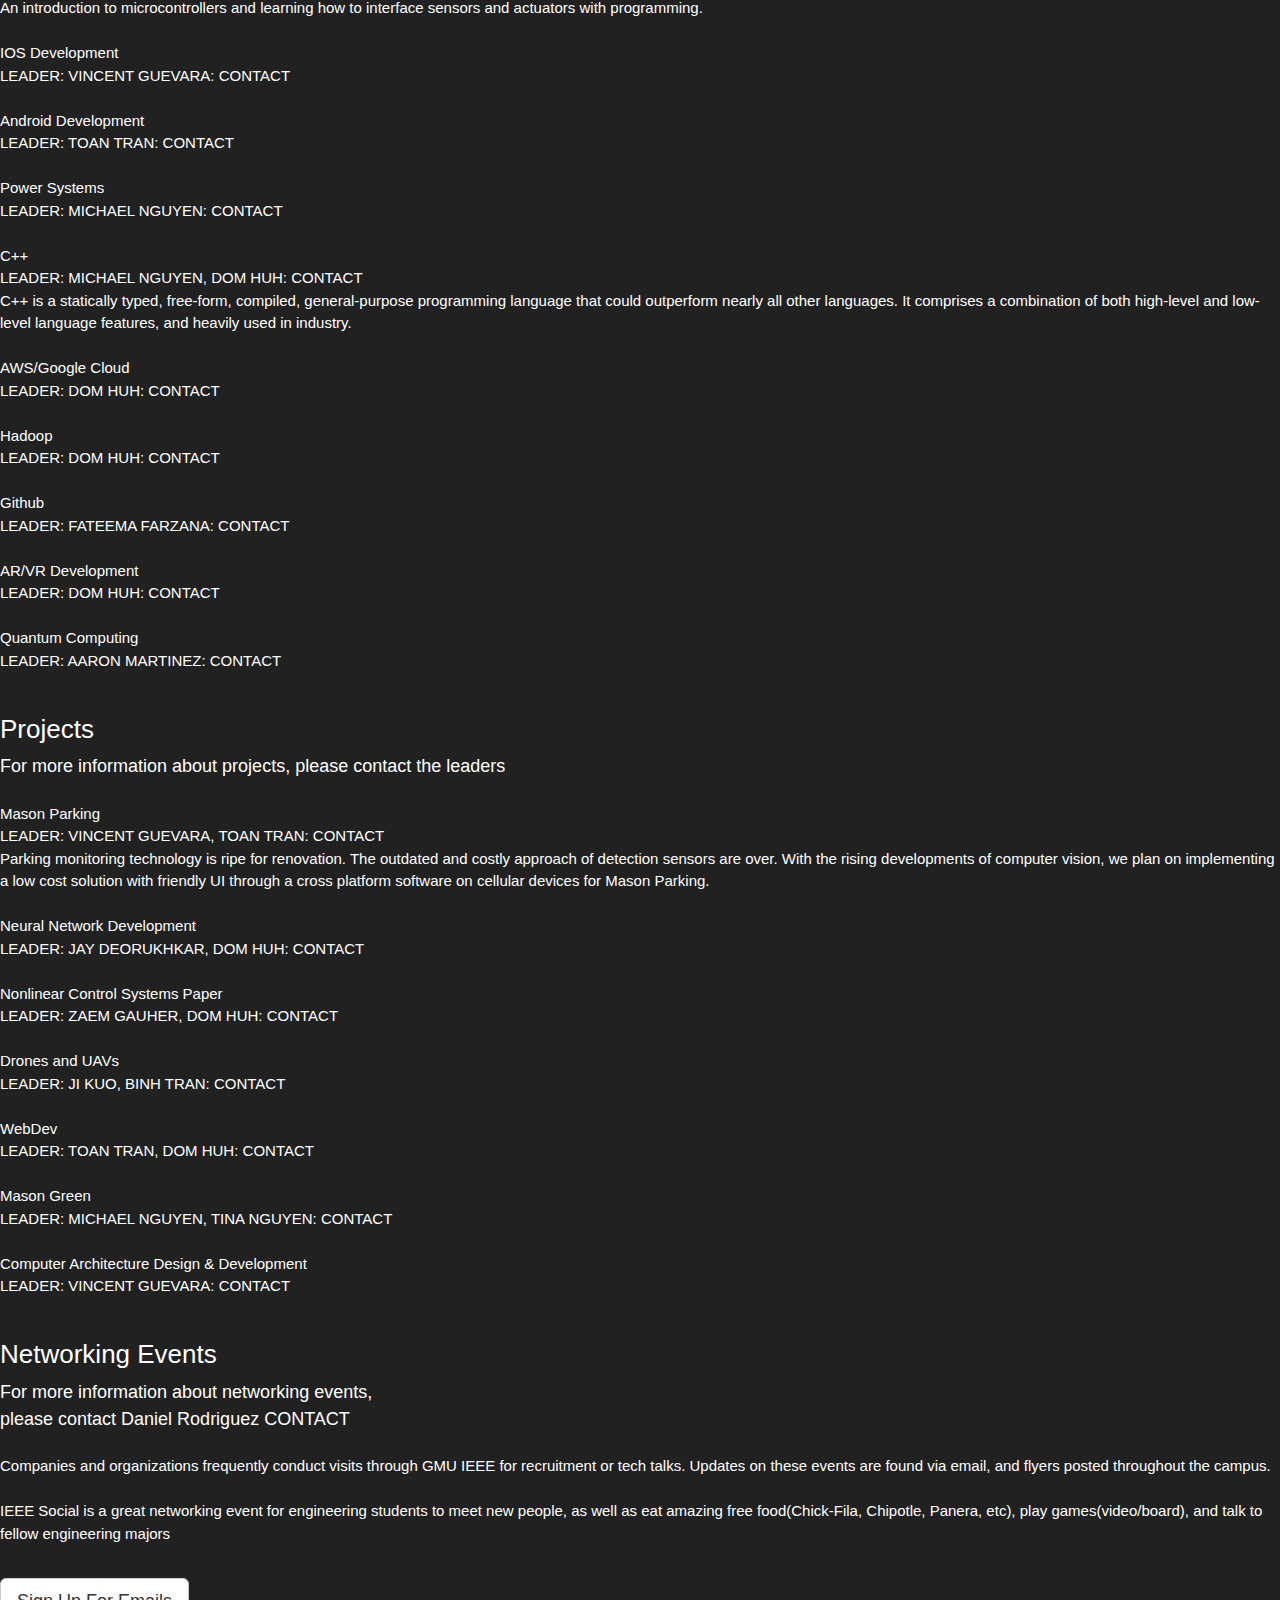
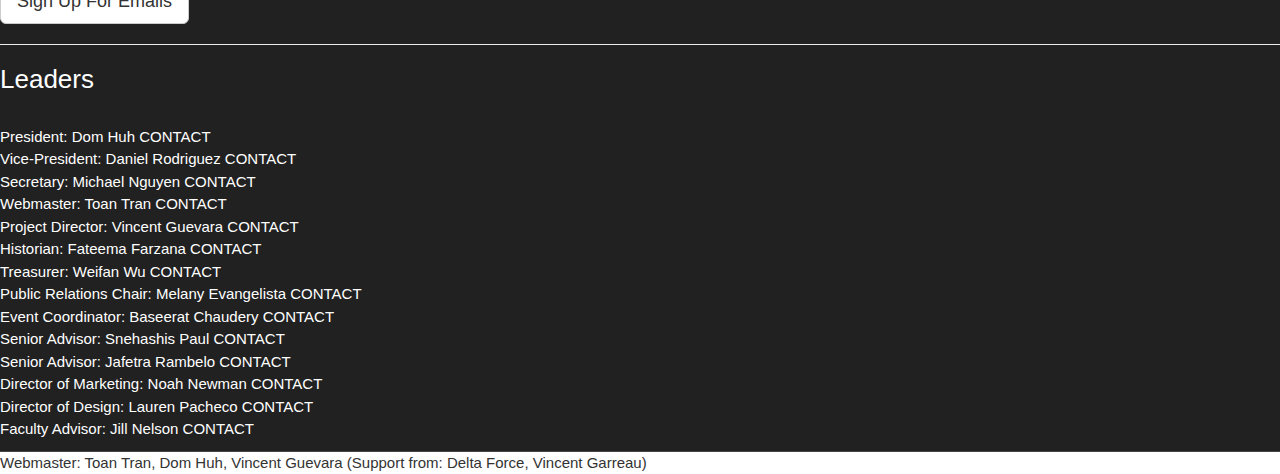
==== commit dfe3bcac: "Update index.html" ====
--- a/index.html
+++ b/index.html
@@ -196,7 +196,7 @@
 							<br>Nonlinear Control Systems Paper <br>LEADER: ZAEM GAUHER, DOM HUH: <a href="mailto:zgauher@gmu.edu">CONTACT</a> <br>								
 							<br>Drones and UAVs <br>LEADER: JI KUO, BINH TRAN: <a href="mailto:jkuo2@gmu.edu">CONTACT</a> <br>	
 							<br>WebDev <br>LEADER: TOAN TRAN, DOM HUH: <a href="mailto:ttran82@gmu.edu">CONTACT</a> <br>								
-							<br>Mason Green <br>LEADER: MICHAEL NGUYEN: <a href="mailto:mnguye61@gmu.edu">CONTACT</a>	 <br>
+							<br>Mason Green <br>LEADER: MICHAEL NGUYEN, TINA NGUYEN: <a href="mailto:mnguye61@gmu.edu">CONTACT</a>	 <br>
 							<br>Computer Architecture Design & Development <br>LEADER: VINCENT GUEVARA: <a href="mailto:vguevara@gmu.edu">CONTACT</a>	 <br>
 
 				</p><br>
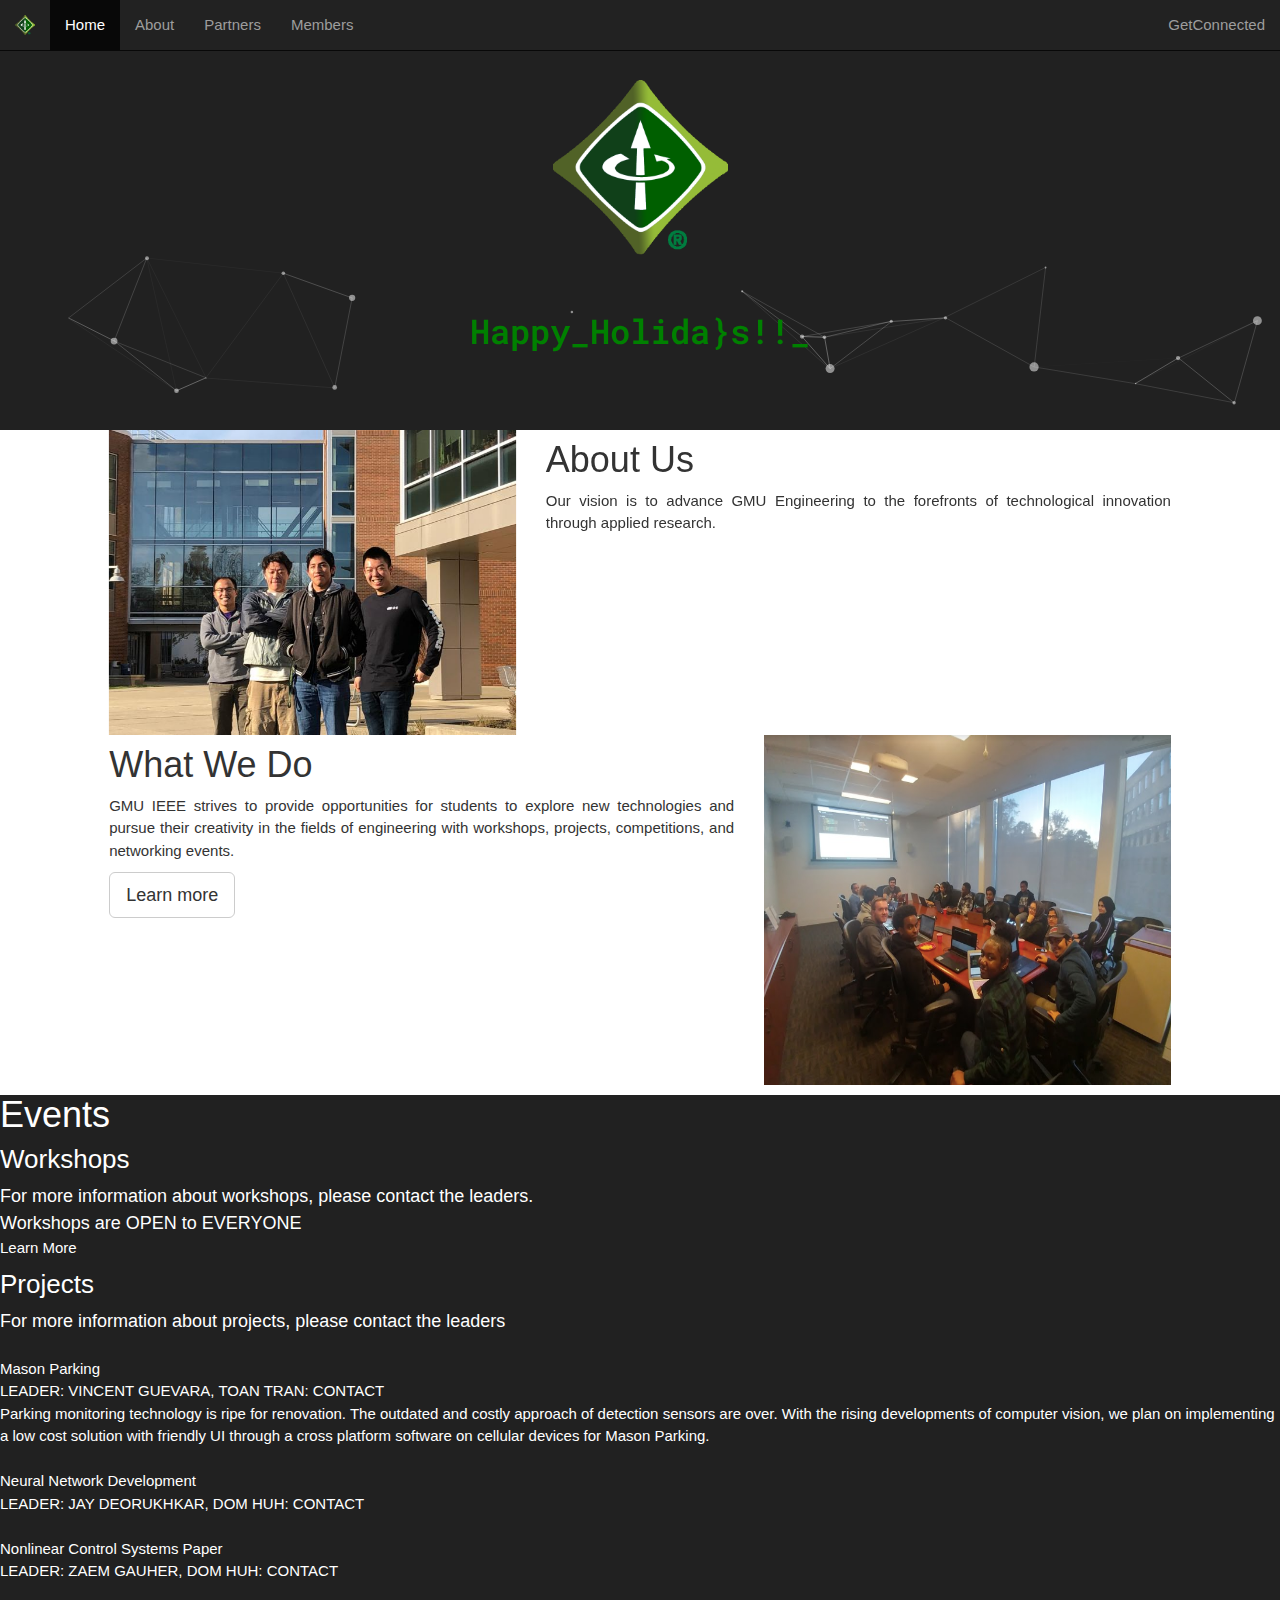
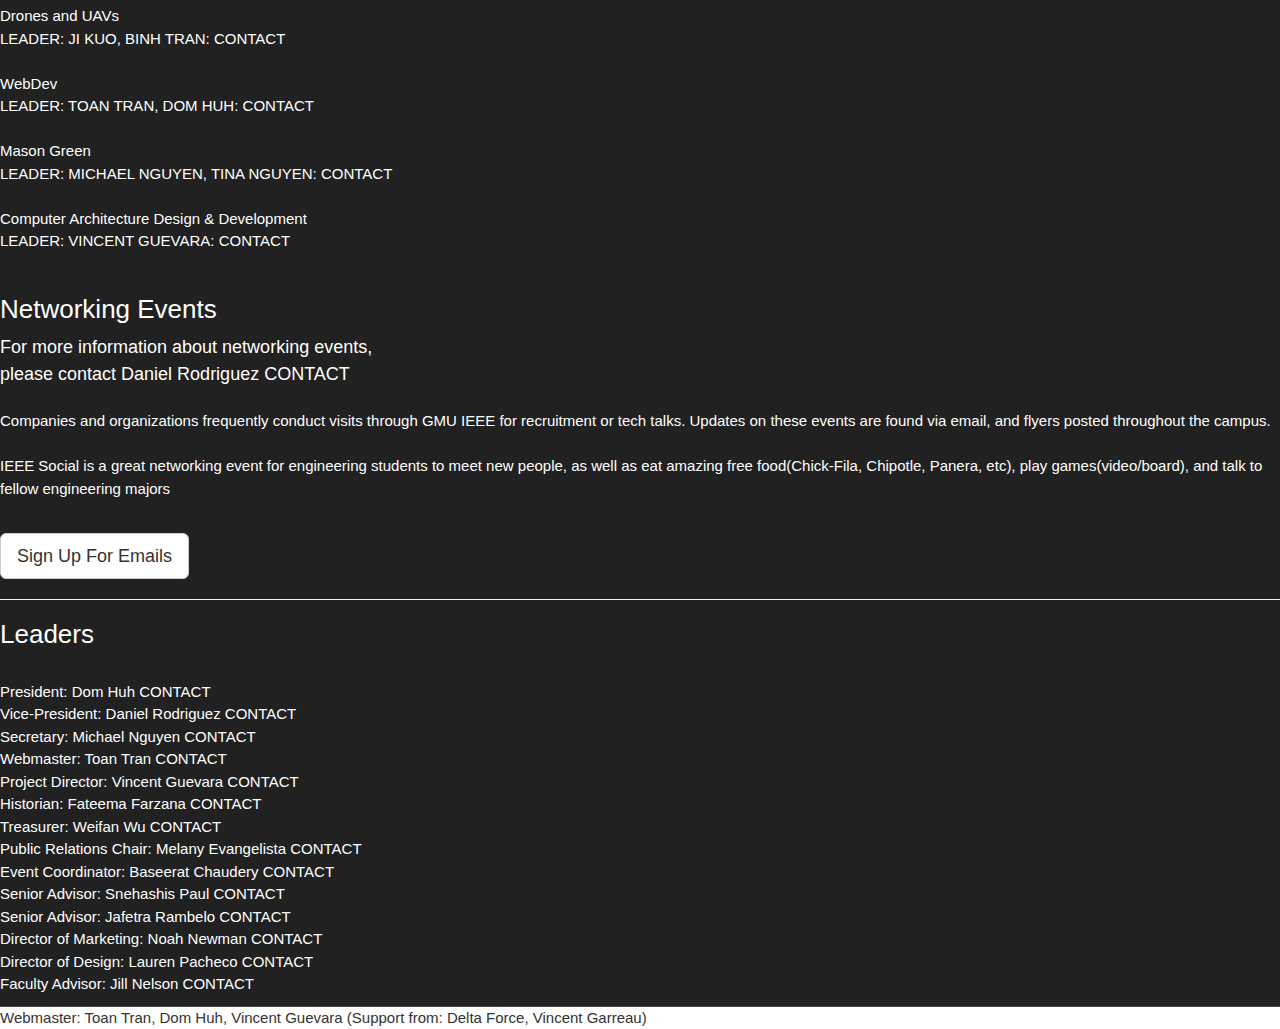
==== commit 18e2ff74: "Update index.html" ====
--- a/index.html
+++ b/index.html
@@ -143,48 +143,14 @@
 		</section>
 
 		<section id="events" class="outer-container">
-			<h1 class="subtopic">LEARN MORE</h1>
+			<h1 class="subtopic">Events</h1>
 			<div class="event hcenter">
 				<h2 class="subtopic">Workshops</h2>
 				<p>
 				<font size="4">For more information about workshops, please contact the leaders.<br>
 						Workshops are OPEN to EVERYONE</font><br>
-							<br>Machine Learning <br>LEADER: DOM HUH: <a href="/resources/DeepLearningOverview.pdf">LINK</a> /   
-												<a href="mailto:dhuh4@gmu.edu">CONTACT</a> <br>
-							Machine learning consists of automating analytical model development used for data analysis.
-							This model will therefore be able to learn from data, identify patterns and make decisions autonomously.
-							The workshops will cover conceptual and practical implementation of various models.<br>
-					
-							<br>Web Development <br>LEADER: KEVIN ROMERO: <a href="mailto:kromero8@gmu.edu">CONTACT</a> <br>
-							
-							Web development enables the communication to billions of people around the world.
-					 		Learn front-end such as HTML, CSS, JavaScript and backend development! <br>
-							
-							<br>Software Development <br>LEADER: TOAN TRAN: <a href="mailto:ttran82@gmu.edu">CONTACT</a> <br>
-					
-							Learn practical programming in Java to be able to develop
-							and maintain a full software application with a diverse array of functionalities!<br>
-					
-							<br>Microcontrollers <br>LEADER: ZAEM GAUHER, TIMOTHY BULLOCK: <a href="mailto:zgauher@gmu.edu">CONTACT</a> <br>
-					
-							An introduction to microcontrollers and learning how
-							to interface sensors and actuators with programming.<br>
-					
-							<br>IOS Development <br>LEADER: VINCENT GUEVARA: <a href="mailto:vguevara@gmu.edu">CONTACT</a> <br>
-							<br>Android Development <br>LEADER: TOAN TRAN: <a href="mailto:ttran82@gmu.edu">CONTACT</a> <br>
-							<br>Power Systems <br>LEADER: MICHAEL NGUYEN: <a href="mailto:mnguye61@gmu.edu">CONTACT</a> <br>
-							<br>C++ <br>LEADER: MICHAEL NGUYEN, DOM HUH: <a href="mailto:mnguye61@gmu.edu">CONTACT</a> <br>
-					
-							C++ is a statically typed, free-form, compiled, general-purpose programming
-							language that could outperform nearly all other languages.
-							It comprises a combination of both high-level and low-level language features, and heavily used in industry.<br>
-					
-							<br>AWS/Google Cloud <br>LEADER: DOM HUH: <a href="mailto:dhuh4@gmu.edu">CONTACT</a> <br>
-							<br>Hadoop <br>LEADER: DOM HUH: <a href="mailto:dhuh4@gmu.edu">CONTACT</a> <br>
-							<br>Github <br>LEADER: FATEEMA FARZANA: <a href="mailto:ffarzana@gmu.edu">CONTACT</a> <br>
-							<br>AR/VR Development <br>LEADER: DOM HUH: <a href="mailto:dhuh4@gmu.edu">CONTACT</a> <br>
-							<br>Quantum Computing <br>LEADER: AARON MARTINEZ: <a href="mailto:#">CONTACT</a> <br>
-				</p><br>
+					<a href="https://gmuieee.github.io/workshops/">Learn More</a>
+
 			<h2 class="subtopic">Projects</h2>
 				<p>			
 				<font size="4">For more information about projects, please contact the leaders</font><br>
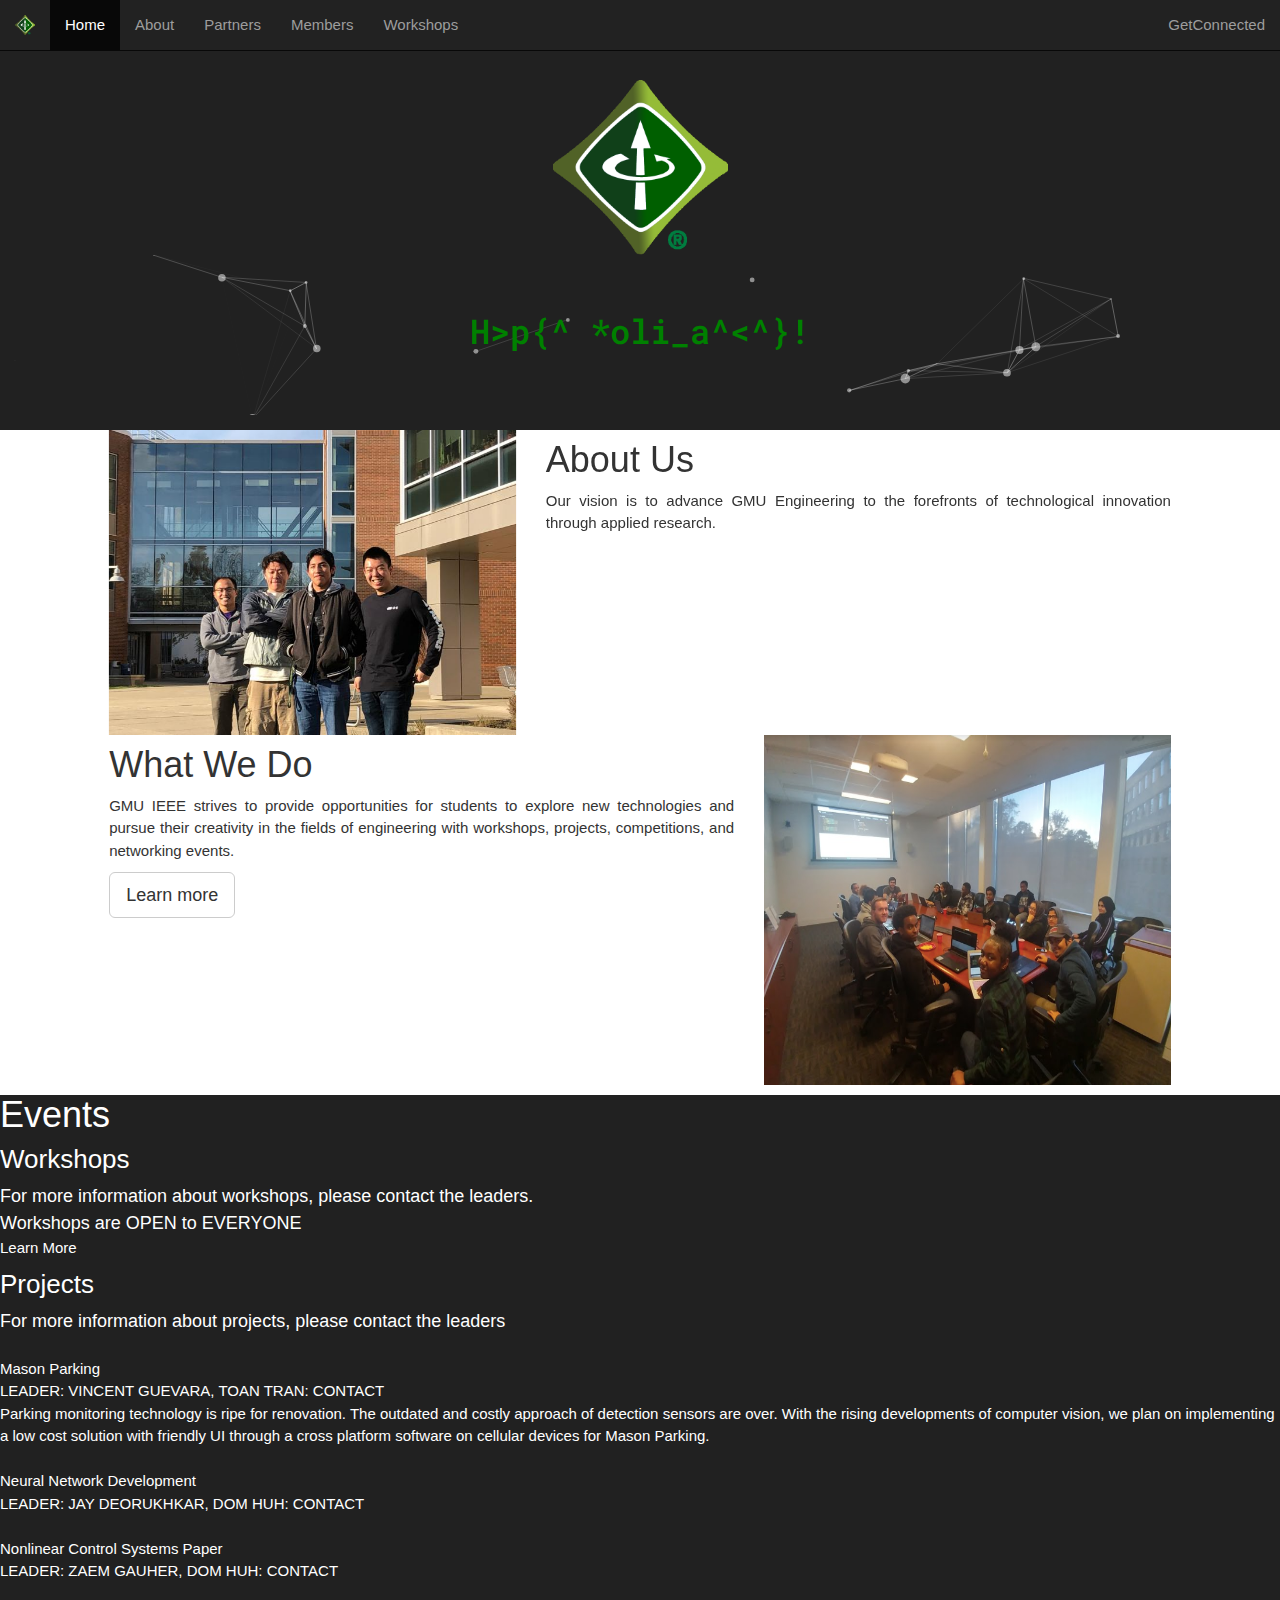
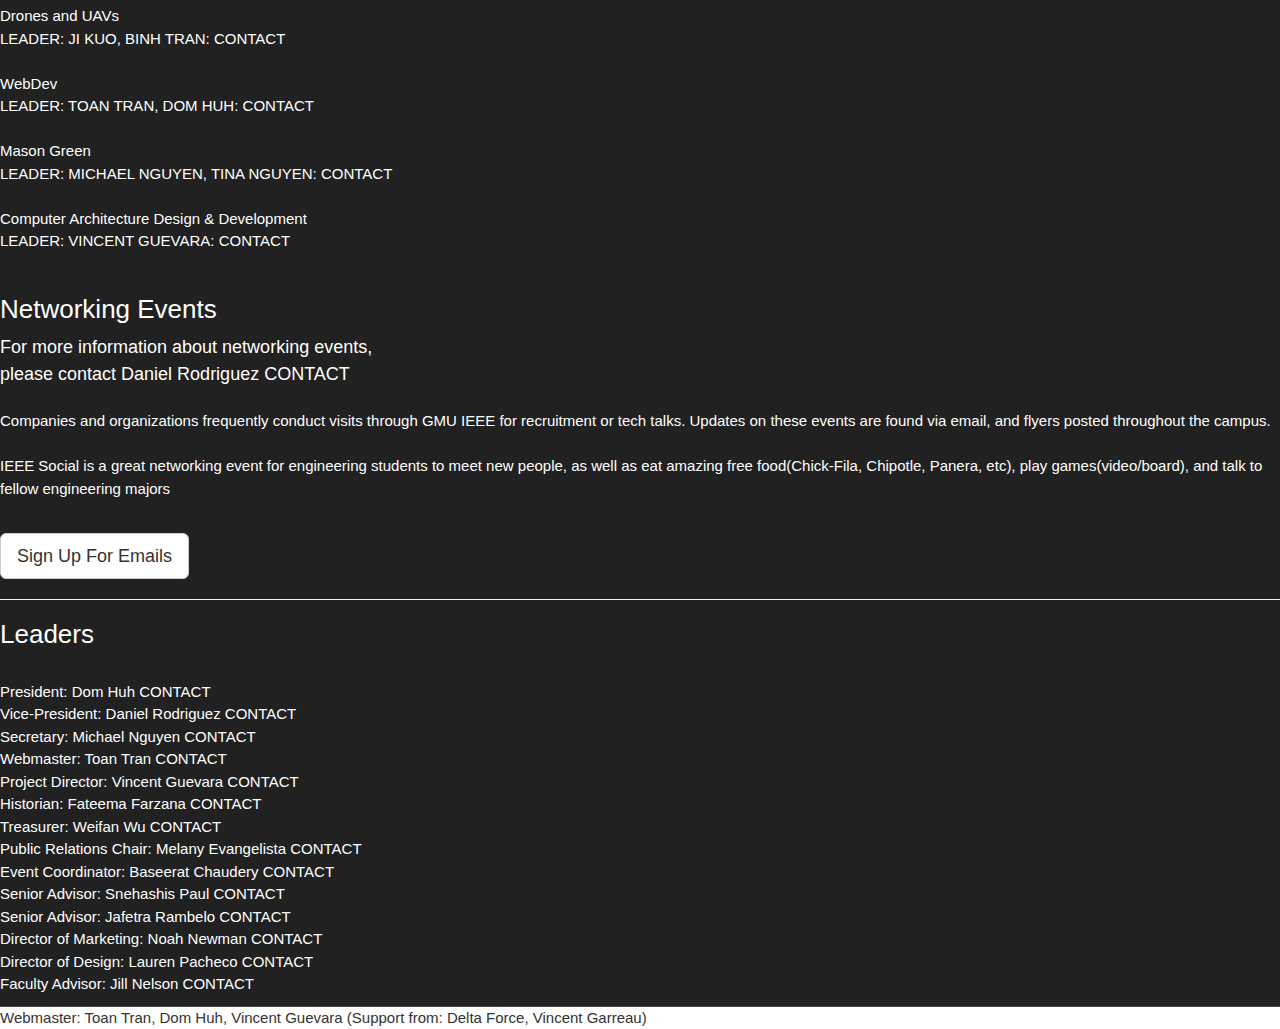
==== commit b31db3d8: "Update index.html" ====
--- a/index.html
+++ b/index.html
@@ -70,6 +70,7 @@
 						<li><a href="#events">About</a></li>
 						<li><a href="https://gmuieee.github.io/partners/">Partners</a></li>
 						<li><a href="https://gmuieee.github.io/members/">Members</a></li>
+						<li><a href="https://gmuieee.github.io/workshops/">Workshops</a></li>
 					</ul>
 					<!-- Navbar right side links -->
 					<ul class="nav navbar-nav navbar-right">
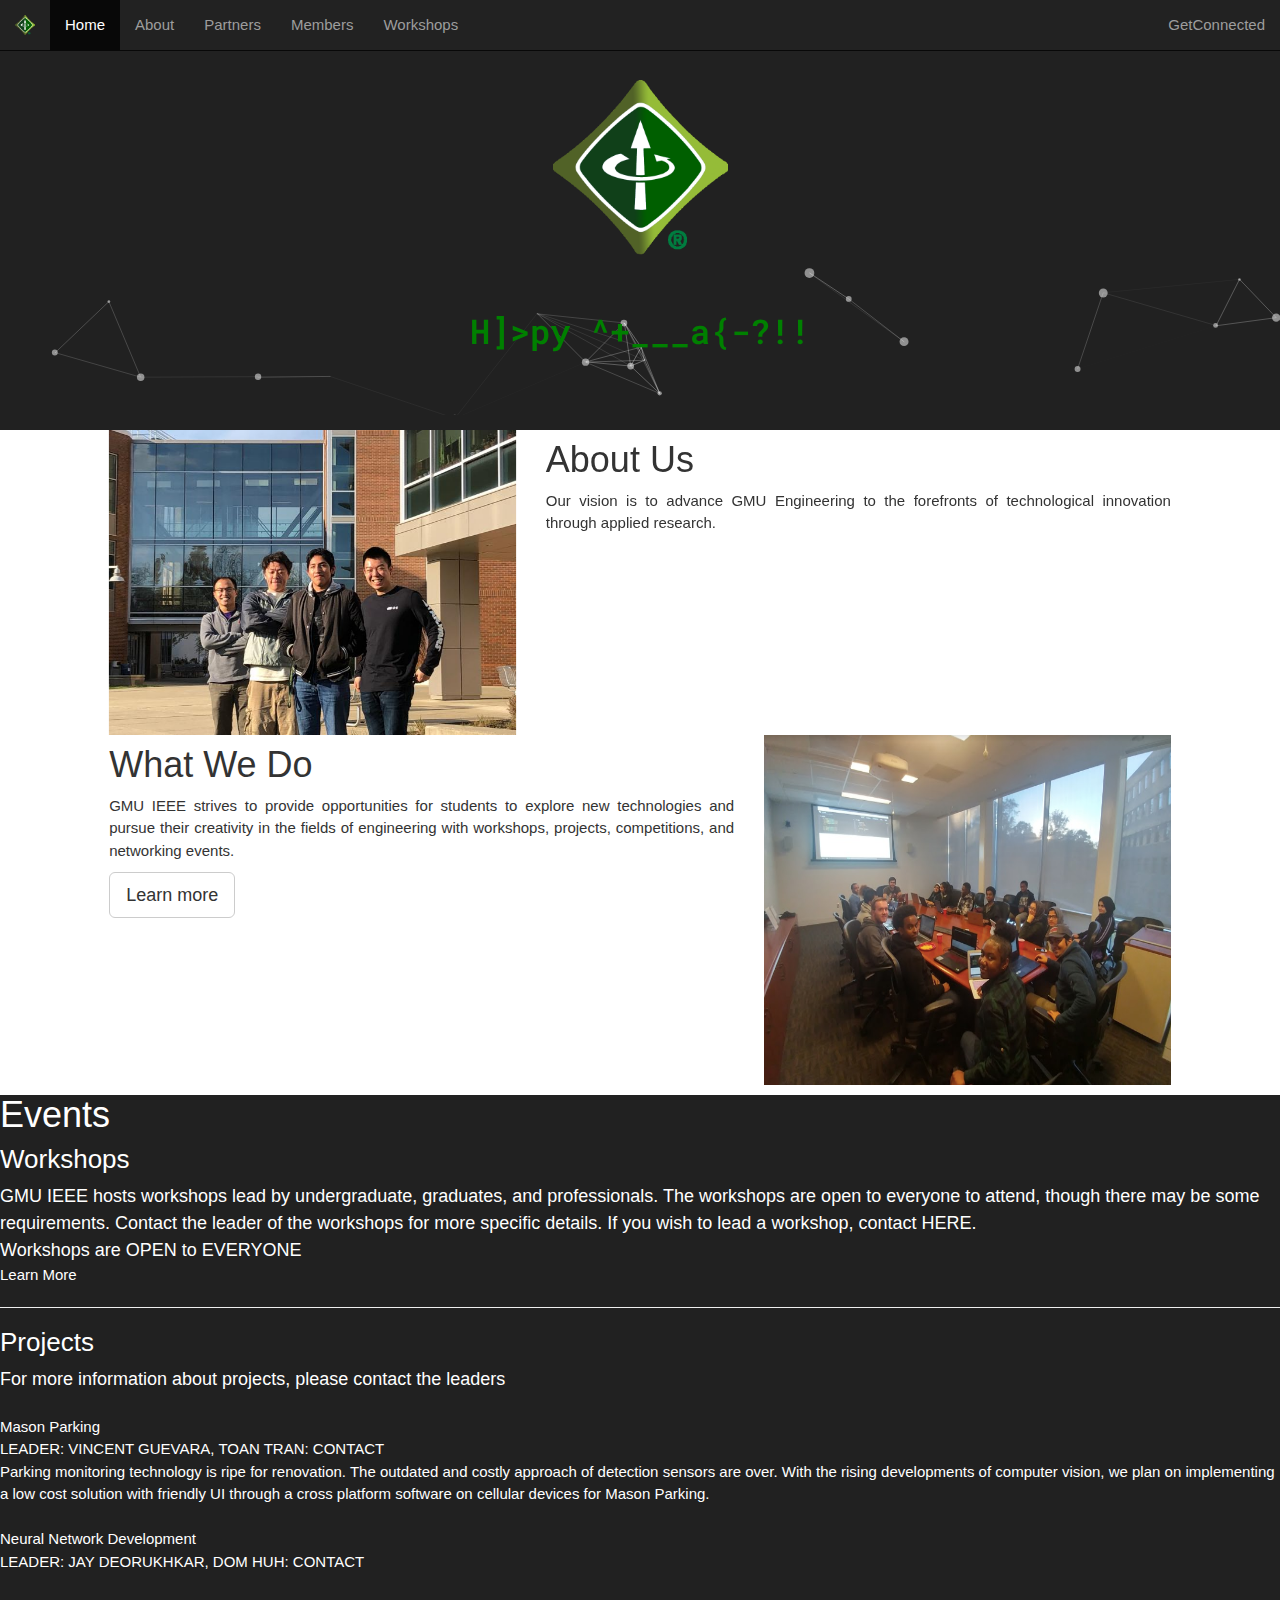
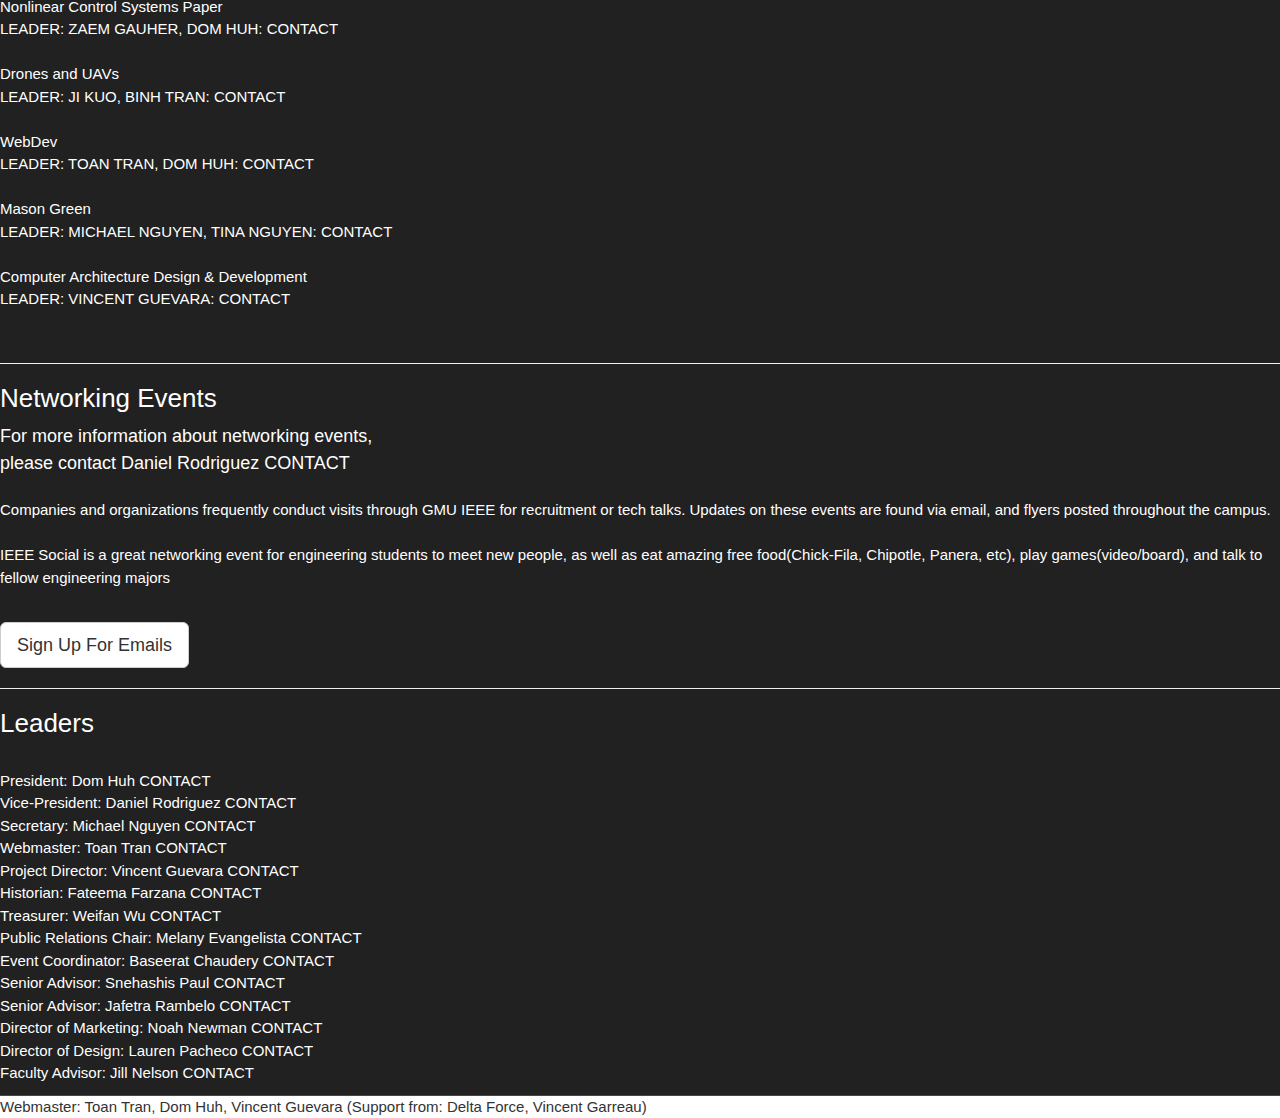
==== commit 040895a1: "Update index.html" ====
--- a/index.html
+++ b/index.html
@@ -148,9 +148,11 @@
 			<div class="event hcenter">
 				<h2 class="subtopic">Workshops</h2>
 				<p>
-				<font size="4">For more information about workshops, please contact the leaders.<br>
+				<font size="4">GMU IEEE hosts workshops lead by undergraduate, graduates, and professionals. The workshops are open to everyone to attend, though there may be some requirements. Contact the leader of 
+				the workshops for more specific details. If you wish to lead a workshop, contact <a href="mailto:ieee.gmu@gmail.com"> HERE</a>.<br>
 						Workshops are OPEN to EVERYONE</font><br>
-					<a href="https://gmuieee.github.io/workshops/">Learn More</a>
+					<a href="https://gmuieee.github.io/workshops/">Learn More</a><br>
+					<hr>
 
 			<h2 class="subtopic">Projects</h2>
 				<p>			
@@ -167,6 +169,7 @@
 							<br>Computer Architecture Design & Development <br>LEADER: VINCENT GUEVARA: <a href="mailto:vguevara@gmu.edu">CONTACT</a>	 <br>
 
 				</p><br>
+				<hr>
 			<h2 class="subtopic">Networking Events</h2>
 				<p>
 				<font size="4">For more information about networking events,<br>
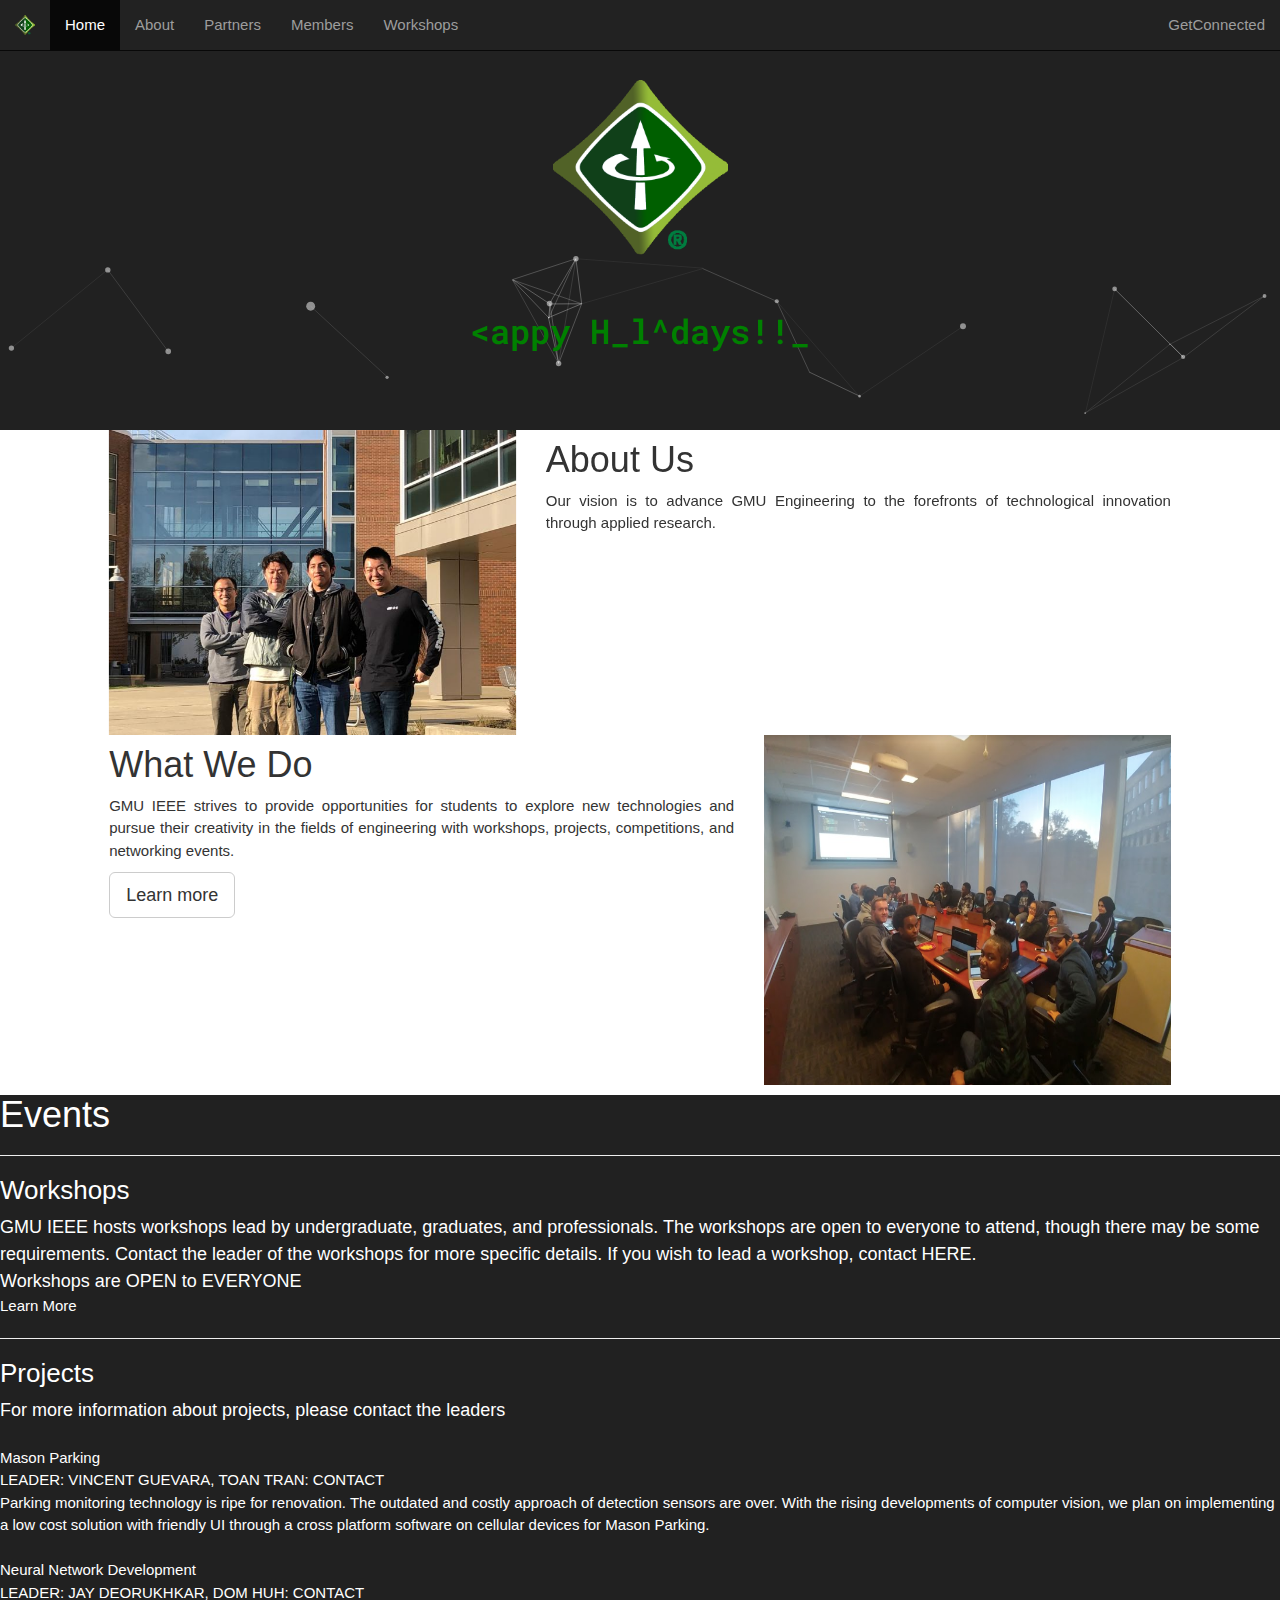
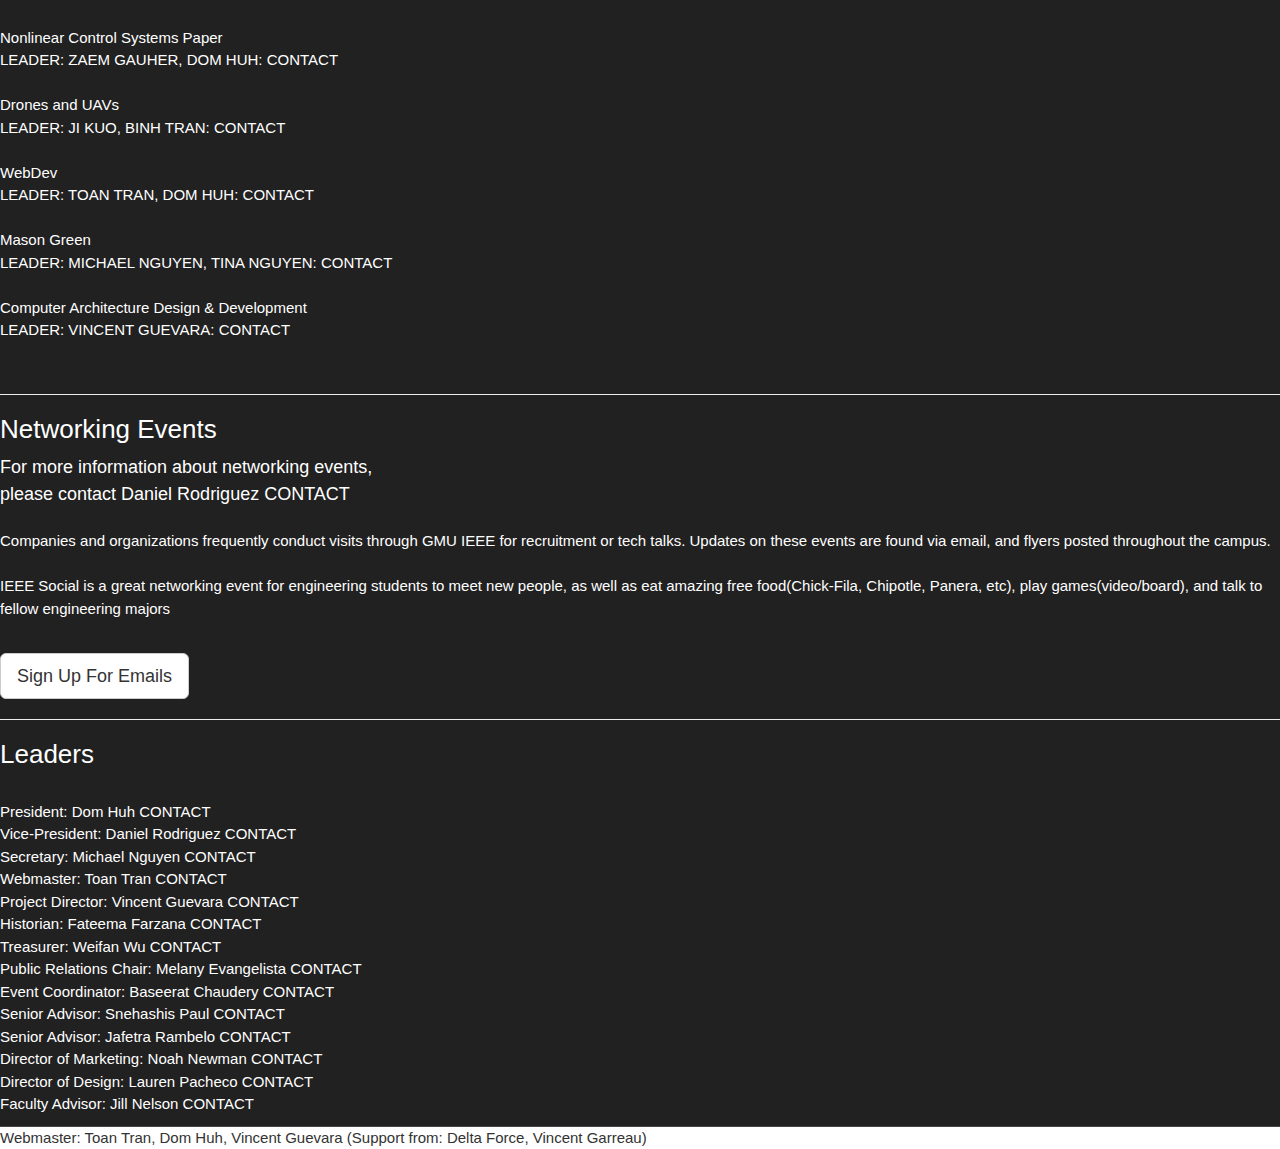
==== commit c99e1c7e: "Update index.html" ====
--- a/index.html
+++ b/index.html
@@ -144,7 +144,7 @@
 		</section>
 
 		<section id="events" class="outer-container">
-			<h1 class="subtopic">Events</h1>
+			<h1 class="subtopic">Events</h1><hr>
 			<div class="event hcenter">
 				<h2 class="subtopic">Workshops</h2>
 				<p>
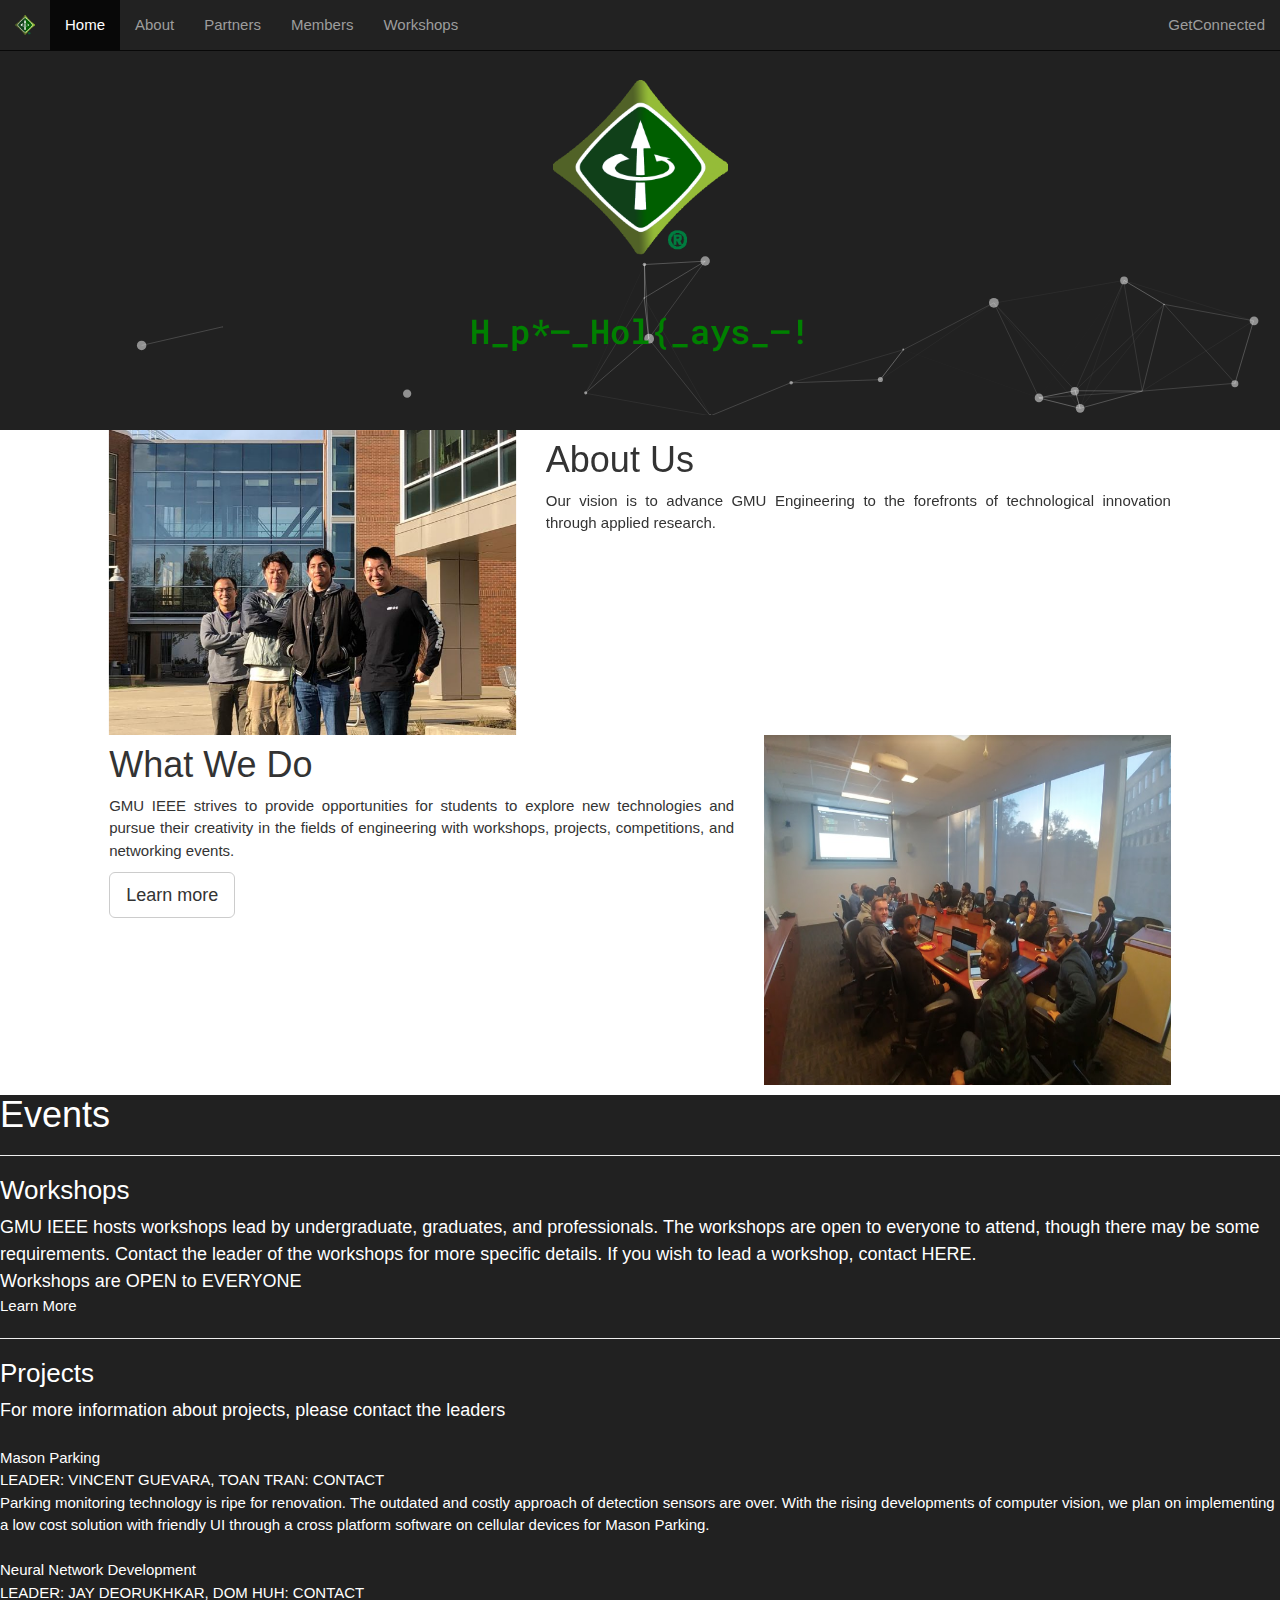
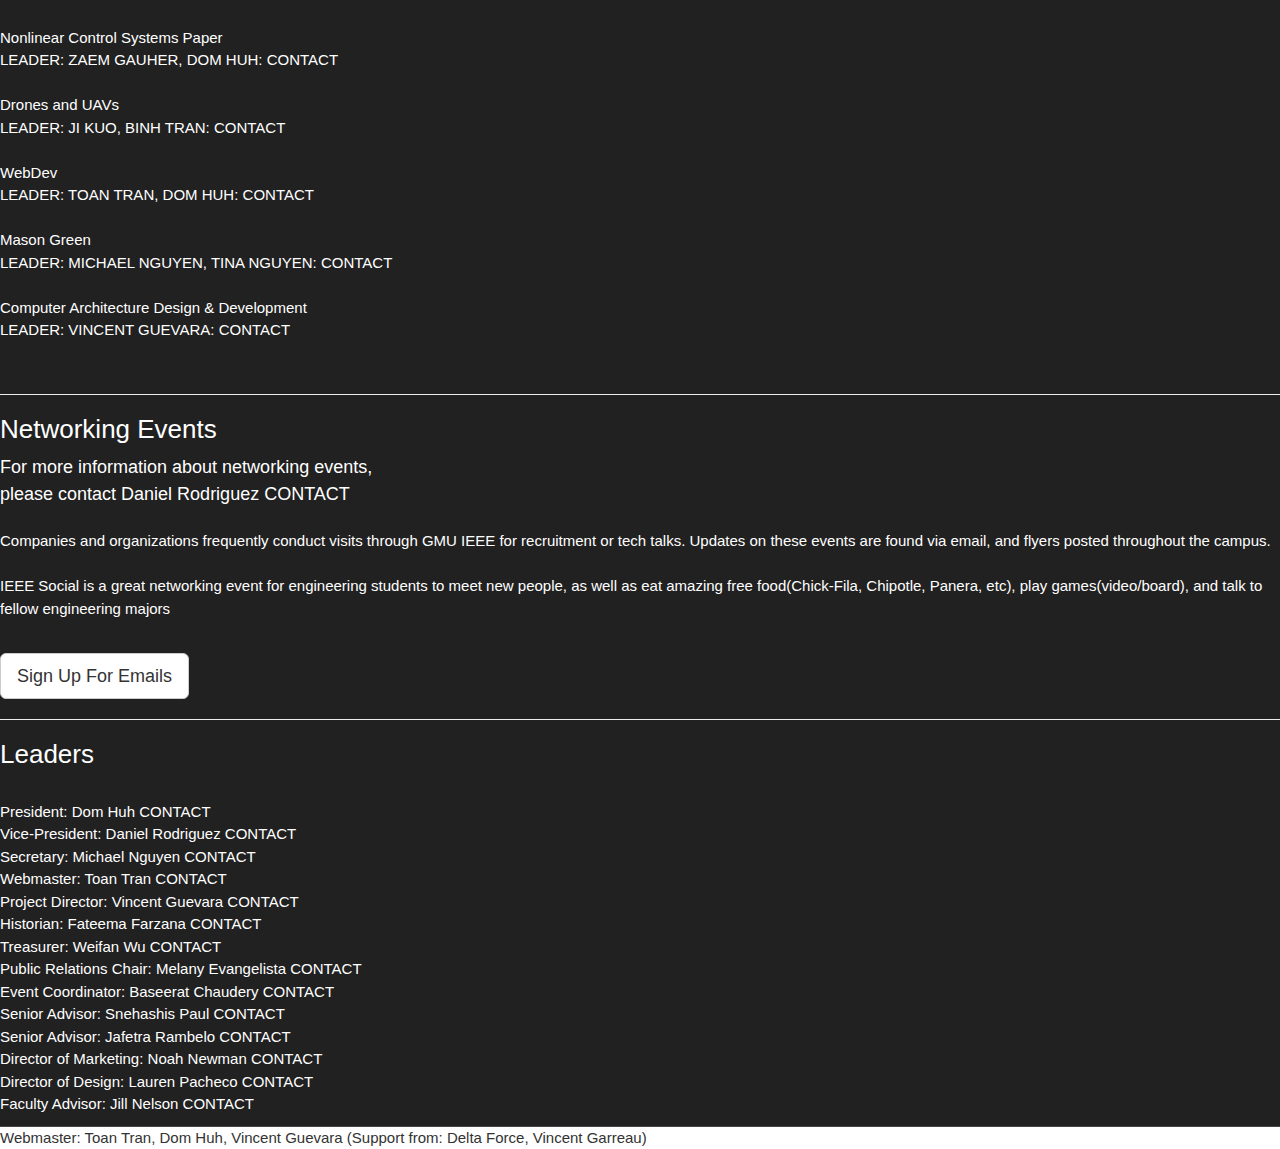
==== commit 751fedfc: "added face" ====
--- a/index.html
+++ b/index.html
@@ -186,7 +186,6 @@
 			<hr class="separator" style="width:100%">
 			<div class="event hcenter">
 				<h1 class="subtopic">Leaders</h1>
-				<!--<img class="event-image" src="images/venkatHT.jpg" width="50%">-->
 				<p>
 					<br> President: Dom Huh <a href="mailto:dhuh4@gmu.edu"> CONTACT</a>
 					<br> Vice-President: Daniel Rodriguez <a href="mailto:drodrig@gmu.edu"> CONTACT</a>
@@ -216,24 +215,8 @@
 	<script src="js/main.js"></script>
 	<script src="particles.js"></script>
 	<script src="js/app.js"></script>
-	
-
-	<script>
-		var myIndex = 0;
-		carousel();
-
-		function carousel() {
-    			var i;
-    			var x = document.getElementsByClassName("mySlides");
-    			for (i = 0; i < x.length; i++) {
-       				x[i].style.display = "none";  
-    				}
-    			myIndex++;
-    		if (myIndex > x.length) {myIndex = 1}    
-    		x[myIndex-1].style.display = "block";  
-    		setTimeout(carousel, 1500);
-}
-	</script>
+	<script src="js/sildes.js"></script>
+
 
 
 </body>
